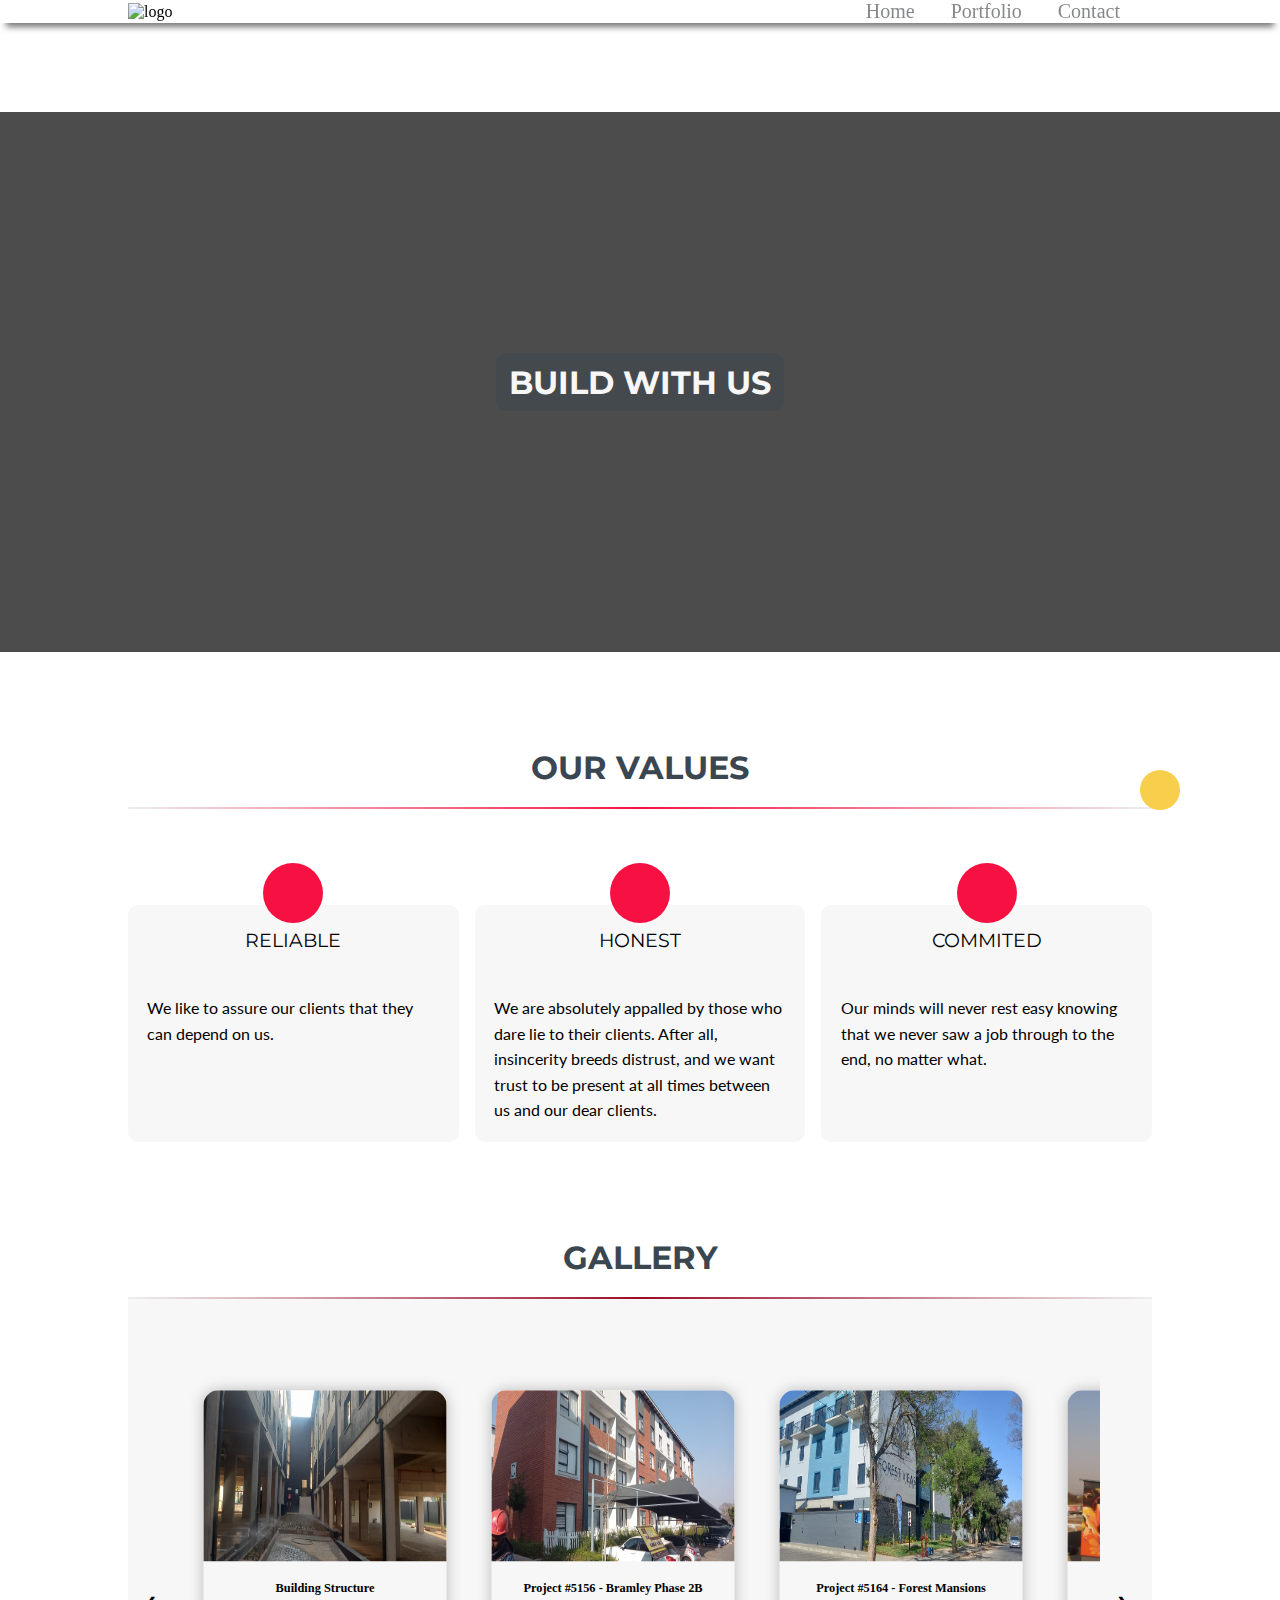
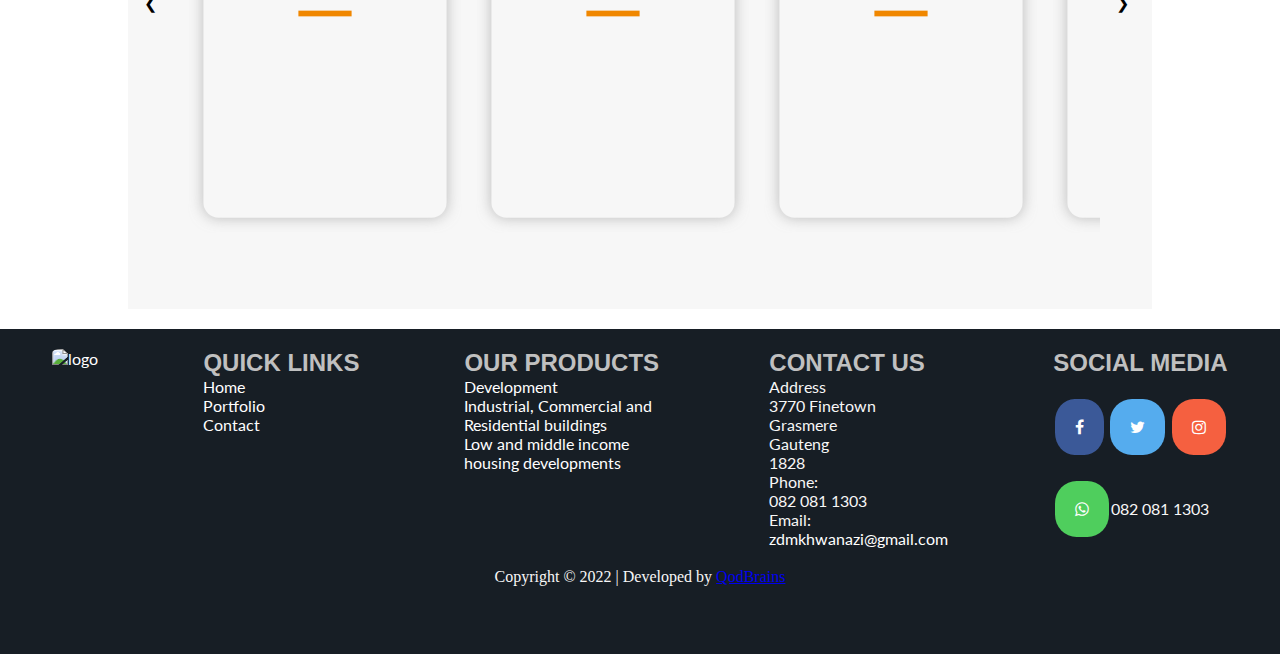
==== about.html @ d6a0c009 "Revert "changes made for logo width and height unit testing"" ====
<!DOCTYPE html>
<html lang="en">

<head>
    <meta charset="UTF-8">
    <meta http-equiv="X-UA-Compatible" content="IE=edge">
    <meta name="description" content="Here's some of our projects that we at New Look Construction have completed to our satisfied clients' exact preference">
    <meta name="keywords" content="newlookconstruction.co.za, www.newlookconstruction.co.za, www new look constructrion co za, 
    new look construction co za, newlookconstruction">
    <meta http-equiv="content-type" content="text/html; charset=UTF-8">
    <meta name="viewport" content="width=device-width, initial-scale=1.0">
    <link rel="stylesheet" href="https://cdnjs.cloudflare.com/ajax/libs/font-awesome/5.15.1/css/all.min.css" integrity="sha512-+4zCK9k+qNFUR5X+cKL9EIR+ZOhtIloNl9GIKS57V1MyNsYpYcUrUeQc9vNfzsWfV28IaLL3i96P9sdNyeRssA==" crossorigin="anonymous" />
    <link rel="stylesheet" href="https://fonts.googleapis.com/css2?family=Crimson+Pro">
    <link rel="preconnect" href="https://fonts.googleapis.com">
    <link rel="preconnect" href="https://fonts.gstatic.com" crossorigin>
    <link href="https://fonts.googleapis.com/css2?family=Lato&family=Montserrat&display=swap" rel="stylesheet">
    <link rel="stylesheet" href="portfolio.css">
    <link rel="stylesheet" href="contacts.css">
    <link rel="stylesheet" href="utility.css">
    <link rel="stylesheet" href="style.css">
    <script src="https://kit.fontawesome.com/d7eeb407a0.js" crossorigin="anonymous"></script>
    <link rel="stylesheet" href="https://cdnjs.cloudflare.com/ajax/libs/font-awesome/4.7.0/css/font-awesome.min.css">
    <title>Our Portfolio | New Look Construction</title>
</head>

<body>
    <div class="nav">
        <div class="nav-background">
            <div class="topnav center-content">
                <div class="logo">

                    <img src="construction-website/images/logo.png" alt="logo" width="100" height="100">

                </div>
                <button onclick="myFunction()" class="navbar-toggle">
                    <i class = "fas fa-bars"></i>
                  </button>
                <div class="anchor">
                    <a class="active" href="index.html">Home</a>
                    <a href="about.html">Portfolio</a>
                    <a href="contacts.html">Contact</a>
                </div>
            </div>
        </div>
    </div>

    <nav>
        <div class="mobile center-content" id="myDIV">
            <a class="active" href="index.html">Home</a>
            <a href="about.html">Portfolio</a>
            <a href="contacts.html">Contact</a>
        </div>
    </nav>

        <div class="about-hero__section">
            <div class="about-flex">
                <h1>BUILD WITH US</h1>
            </div>
        </div>
        <div class=" center-content">
            <div class="about-header">
                <h1>OUR VALUES</h1>
            </div>
            <div class="about-content">
                <div class="values">
                    <div class="values-content">
                        <i class="fas icons fa-building fa-2x"></i>
                        <h3>RELIABLE</h3>
                        <p> We like to assure our clients that they can depend on us.</p>
                    </div>
                    <div class="values-content">
                        <i class="fas icons fa-compass fa-2x"></i>
                        <h3>HONEST</h3>
                        <p> We are absolutely appalled by those who dare lie to their clients. After all, insincerity breeds distrust, and we want trust to be present at all times between us and our dear clients.
                        </p>
                    </div>
                    <div class="values-content">
                        <i class="fas icons fa-building fa-2x"></i>
                        <h3>COMMITED</h3>
                        <p> Our minds will never rest easy knowing that we never saw a job through to the end, no matter what.</p>
                    </div>
                </div>
            </div>
        </div>
        <div class="center-content">
            <div class="gallery">
                <h1>GALLERY</h1>
            </div>
        </div>
        <div class="wrapper center-content">

            <div class="wrapper">
                <!-- <div class = "build-cards"> -->

                <main class="carousel-main">
                    <div class="slide-container">
                        <a id="slide-left" class="prev arrow">&#10094;</a>
                        <section class="container" id="slider">
                            <!-- Card 1 -->
                            <div class="thumbnail">
                                <div class="card">
                                    <div class="slide-wrapper">
                                        <div class="card-show">
                                            <div class="card-img">
                                                <img src="construction-website/images/IMG-20220131-WA0007.jpg" alt="Building image">

                                            </div>


                                            <div class="card-title">
                                                <h2>Building Structure</h2>
                                                <button type="button" class="btn btn-right">
                                  <i class = "fas fa-long-arrow-alt-right"></i>
                                </button>
                                            </div>
                                        </div>

                                        <div class="card-slide">
                                            <h2>Certificate of Completion</h2>
                                            <p>Lorem ipsum dolor sit amet consectetur adipisicing elit. Distinctio dolor doloribus laboriosam quasi aspernatur itaque inventore quisquam sequi deleniti molestias nam, tempore dolore necessitatibus excepturi
                                                modi, vel ab cum perspiciatis repellendus, saepe laborum? Debitis minima magni aspernatur officiis sed magnam id veritatis, rem exercitationem animi temporibus excepturi atque molestias eum ab placeat ex
                                                aut dolorum asperiores nulla dignissimos. Nam, id!</p>
                                            <button type="button" class="btn btn-left">
                                <i class = "fas fa-long-arrow-alt-left"></i>
                              </button>
                                        </div>
                                    </div>
                                </div>
                            </div>

                            <!-- Card 2 Verified -->
                            <div class="thumbnail">
                                <div class="card">
                                    <div class="slide-wrapper">
                                        <div class="card-show">
                                            <div class="card-img">
                                                <img src="construction-website/images/IMG-20220131-WA0010.jpg" alt="New Look Construction project #5156: Bramley Phase 2B">
                                                <!-- qod-dante changed img src, it was : IMG-20220131-WA0008.jpg -->
                                            </div>


                                            <div class="card-title">
                                                <h2>Project #5156 - Bramley Phase 2B</h2>
                                                <button type="button" class="btn btn-right">
                                 <i class = "fas fa-long-arrow-alt-right"></i>
                               </button>
                                            </div>
                                        </div>

                                        <div class="card-slide">
                                            <h2>Certificate of Completion</h2>
                                            <p>
                                                New Look Construction has successfully completed brickwork to the value of R1&#160;470&#160;812.63 (Excl VAT) for Tyris Construction within time and within budget for Bramley Phase 2B (Project Value: R44&#160;833&#160;875.84 Ex VAT).<br>                                                New Look Construction has a high standard of workmanship and professionalism with regards to all the facets of their business.
                                                <a href="certificates/5156-New-Look-Construction-Letter-of-Completion.pdf" target="_blank" class="certificates" id="cert-bramley">Click to view full certificate
                                                </a>
                                            </p>
                                            <button type="button" class="btn btn-left">
                               <i class = "fas fa-long-arrow-alt-left"></i>
                             </button>
                                        </div>
                                    </div>
                                </div>
                            </div>
                            <!-- Card 3 Verified -->
                            <div class="thumbnail">
                                <div class="card">
                                    <div class="slide-wrapper">
                                        <div class="card-show">
                                            <div class="card-img">
                                                <img src="construction-website/images/IMG-20220131-WA0009.jpg" alt="New Look Construction project #5164: Forest Mansions">

                                            </div>


                                            <div class="card-title">
                                                <h2>Project #5164 - Forest Mansions</h2>
                                                <button type="button" class="btn btn-right">
                                 <i class = "fas fa-long-arrow-alt-right"></i>
                               </button>
                                            </div>
                                        </div>

                                        <div class="card-slide">
                                            <h2>Certificate of Completion</h2>
                                            <p>
                                                New Look Construction has successfully completed brickork to the value of R1&#160;490&#160;125.24 (Ex VAT) for Tyris Construction within time and within budget at Forest Mansions (Project Value: R51&#160;401&#160;768.75 Ex VAT)
                                                <a href="certificates/5164-New-Look-Construction-Letter-of-Completion.pdf" target="_blank" class="certificates" id="cert-forest">Click to view full certificate
                                                </a>
                                            </p>
                                            <button type="button" class="btn btn-left">
                               <i class = "fas fa-long-arrow-alt-left"></i>
                             </button>
                                        </div>
                                    </div>
                                </div>
                            </div>
                            <!-- Card 4 -->
                            <div class="thumbnail">
                                <div class="card">
                                    <div class="slide-wrapper">
                                        <div class="card-show">
                                            <div class="card-img">
                                                <img src="construction-website/images/IMG-20220131-WA0011.jpg" alt="Building image">

                                            </div>


                                            <div class="card-title">
                                                <h2>Building structure</h2>
                                                <button type="button" class="btn btn-right">
                                 <i class = "fas fa-long-arrow-alt-right"></i>
                               </button>
                                            </div>
                                        </div>

                                        <div class="card-slide">
                                            <h2>Building structure</h2>
                                            <p>Lorem ipsum dolor sit amet consectetur adipisicing elit. Maxime, tenetur ipsum! Suscipit voluptas est quidem reiciendis non dolore earum ratione quisquam ea itaque consequatur, recusandae eius iste, pariatur
                                                similique alias.</p>
                                            <button type="button" class="btn btn-left">
                               <i class = "fas fa-long-arrow-alt-left"></i>
                             </button>
                                        </div>
                                    </div>
                                </div>
                            </div>
                            <!-- Card 5 -->
                            <!-- <div class="thumbnail">
                                <div class="card">
                                    <div class="slide-wrapper">
                                        <div class="card-show">
                                            <div class="card-img">
                                                <img src="construction-website/images/IMG-20220131-WA0012.jpg" alt="building image">

                                            </div>


                                            <div class="card-title">
                                                <h2>Building structure</h2>
                                                <button type="button" class="btn btn-right">
                                 <i class = "fas fa-long-arrow-alt-right"></i>
                               </button>
                                            </div>
                                        </div>

                                        <div class="card-slide">
                                            <h2>Building structure</h2>
                                            <p>Lorem ipsum dolor sit amet consectetur adipisicing elit. Maxime, tenetur ipsum! Suscipit voluptas est quidem reiciendis non dolore earum ratione quisquam ea itaque consequatur, recusandae eius iste, pariatur
                                                similique alias.</p>
                                            <button type="button" class="btn btn-left">
                               <i class = "fas fa-long-arrow-alt-left"></i>
                             </button>
                                        </div>
                                    </div>
                                </div>
                            </div> -->
                            <!-- Card 6 -->
                            <!-- <div class="thumbnail">
                                <div class="card">
                                    <div class="slide-wrapper">
                                        <div class="card-show">
                                            <div class="card-img">
                                                <img src="construction-website/images/IMG-20220131-WA0014.jpg" alt="building image">

                                            </div>


                                            <div class="card-title">
                                                <h2>Building structure</h2>
                                                <button type="button" class="btn btn-right">
                                 <i class = "fas fa-long-arrow-alt-right"></i>
                               </button>
                                            </div>
                                        </div>

                                        <div class="card-slide">
                                            <h2>Building structure</h2>
                                            <p>Lorem ipsum dolor sit amet consectetur adipisicing elit. Maxime, tenetur ipsum! Suscipit voluptas est quidem reiciendis non dolore earum ratione quisquam ea itaque consequatur, recusandae eius iste, pariatur
                                                similique alias.</p>
                                            <button type="button" class="btn btn-left">
                               <i class = "fas fa-long-arrow-alt-left"></i>
                             </button>
                                        </div>
                                    </div>
                                </div>
                            </div> -->

                            <!-- Card 7 -->
                            <!-- <div class="thumbnail">
                                <div class="card">
                                    <div class="slide-wrapper">
                                        <div class="card-show">
                                            <div class="card-img">
                                                <img src="construction-website/images/IMG-20220131-WA0015.jpg" alt="building image">

                                            </div>


                                            <div class="card-title">
                                                <h2>Building structure</h2>
                                                <button type="button" class="btn btn-right">
                                 <i class = "fas fa-long-arrow-alt-right"></i>
                               </button>
                                            </div>
                                        </div>

                                        <div class="card-slide">
                                            <h2>Building structure</h2>
                                            <p>Lorem ipsum dolor sit amet consectetur adipisicing elit. Maxime, tenetur ipsum! Suscipit voluptas est quidem reiciendis non dolore earum ratione quisquam ea itaque consequatur, recusandae eius iste, pariatur
                                                similique alias.</p>
                                            <button type="button" class="btn btn-left">
                               <i class = "fas fa-long-arrow-alt-left"></i>
                             </button>
                                        </div>
                                    </div>
                                </div>
                            </div> -->
                            <!-- Card 8 -->
                            <!-- <div class="thumbnail">
                                <div class="card">
                                    <div class="slide-wrapper">
                                        <div class="card-show">
                                            <div class="card-img">
                                                <img src="construction-website/images/IMG-20220131-WA0016.jpg" alt="building image">

                                            </div>


                                            <div class="card-title">
                                                <h2>Building structure</h2>
                                                <button type="button" class="btn btn-right">
                                 <i class = "fas fa-long-arrow-alt-right"></i>
                               </button>
                                            </div>
                                        </div>

                                        <div class="card-slide">
                                            <h2>Building structure</h2>
                                            <p>Lorem ipsum dolor sit amet consectetur adipisicing elit. Maxime, tenetur ipsum! Suscipit voluptas est quidem reiciendis non dolore earum ratione quisquam ea itaque consequatur, recusandae eius iste, pariatur
                                                similique alias.</p>
                                            <button type="button" class="btn btn-left">
                               <i class = "fas fa-long-arrow-alt-left"></i>
                             </button>
                                        </div>
                                    </div>
                                </div>
                            </div> -->
                            <!-- Card 9 -->
                            <!-- <div class="thumbnail">
                                <div class="card">
                                    <div class="slide-wrapper">
                                        <div class="card-show">
                                            <div class="card-img">
                                                <img src="construction-website/images/IMG-20220131-WA0017.jpg" alt="building image">

                                            </div>


                                            <div class="card-title">
                                                <h2>Building structure</h2>
                                                <button type="button" class="btn btn-right">
                                 <i class = "fas fa-long-arrow-alt-right"></i>
                               </button>
                                            </div>
                                        </div>

                                        <div class="card-slide">
                                            <h2>Building structure</h2>
                                            <p>Lorem ipsum dolor sit amet consectetur adipisicing elit. Maxime, tenetur ipsum! Suscipit voluptas est quidem reiciendis non dolore earum ratione quisquam ea itaque consequatur, recusandae eius iste, pariatur
                                                similique alias.</p>
                                            <button type="button" class="btn btn-left">
                               <i class = "fas fa-long-arrow-alt-left"></i>
                             </button>
                                        </div>
                                    </div>
                                </div>
                            </div> -->
                            <!-- Card 10 -->
                            <!-- <div class="thumbnail">
                                <div class="card">
                                    <div class="slide-wrapper">
                                        <div class="card-show">
                                            <div class="card-img">
                                                <img src="construction-website/images/IMG-20220131-WA0018.jpg" alt="building image">

                                            </div>


                                            <div class="card-title">
                                                <h2>Building structure</h2>
                                                <button type="button" class="btn btn-right">
                                 <i class = "fas fa-long-arrow-alt-right"></i>
                               </button>
                                            </div>
                                        </div>

                                        <div class="card-slide">
                                            <h2>Building structure</h2>
                                            <p>Lorem ipsum dolor sit amet consectetur adipisicing elit. Maxime, tenetur ipsum! Suscipit voluptas est quidem reiciendis non dolore earum ratione quisquam ea itaque consequatur, recusandae eius iste, pariatur
                                                similique alias.</p>
                                            <button type="button" class="btn btn-left">
                               <i class = "fas fa-long-arrow-alt-left"></i>
                             </button>
                                        </div>
                                    </div>
                                </div>
                            </div> -->
                            <!-- Card 11 -->
                            <!-- <div class="thumbnail">
                                <div class="card">
                                    <div class="slide-wrapper">
                                        <div class="card-show">
                                            <div class="card-img">
                                                <img src="construction-website/images/IMG-20220131-WA0019.jpg" alt="building image">

                                            </div>


                                            <div class="card-title">
                                                <h2>Building structure</h2>
                                                <button type="button" class="btn btn-right">
                                 <i class = "fas fa-long-arrow-alt-right"></i>
                               </button>
                                            </div>
                                        </div>

                                        <div class="card-slide">
                                            <h2>Building structure</h2>
                                            <p>Lorem ipsum dolor sit amet consectetur adipisicing elit. Maxime, tenetur ipsum! Suscipit voluptas est quidem reiciendis non dolore earum ratione quisquam ea itaque consequatur, recusandae eius iste, pariatur
                                                similique alias.</p>
                                            <button type="button" class="btn btn-left">
                               <i class = "fas fa-long-arrow-alt-left"></i>
                             </button>
                                        </div>
                                    </div>
                                </div>
                            </div> -->
                            <!-- Card 12 Verified -->
                            <div class="thumbnail">
                                <div class="card">
                                    <div class="slide-wrapper">
                                        <div class="card-show">
                                            <div class="card-img">
                                                <img src="construction-website/images/IMG-20220131-WA0020.jpg" alt="New Look Construction project #5167: The Ox">

                                            </div>


                                            <div class="card-title">
                                                <h2>Project #5167 - The Ox</h2>
                                                <button type="button" class="btn btn-right">
                                 <i class = "fas fa-long-arrow-alt-right"></i>
                               </button>
                                            </div>
                                        </div>

                                        <div class="card-slide">
                                            <h2>Certificate of Completion</h2>
                                            <p>
                                                New Look Construction has successfully completed brickwork to the value of R1&#160;277&#160;462.32 (Ex VAT) for Tyris Construction within time and within budget at The Ox (Project Value: R47&#160;926&#160;562.17 Ex VAT)
                                                <a href="certificates/5167-New-Look-Construction-Letter-of-Completion.pdf" target="_blank" class="certificates" id="cert-ox">Click to view full certificate
                                                </a>
                                            </p>
                                            <button type="button" class="btn btn-left">
                               <i class = "fas fa-long-arrow-alt-left"></i>
                             </button>
                                        </div>
                                    </div>
                                </div>
                            </div>

                        </section>
                        <a id="slide-right" class="next arrow">&#10095;</a>
                    </div>

                </main>


            </div>
        </div>
        <!-- footer -->
        <footer>

            <div class="footer-container">
                <div class="image list">
                    <a href="index.html"><img src="construction-website/images/logo.png" alt="logo"></a>
                </div>
                <div class="quick-links list">
                    <h2>QUICK LINKS</h2>
                    <ul>
                        <li><a href="index.html">Home</a></li>
                        <li><a href="about.html">Portfolio</a></li>
                        <li><a href="contacts.html">Contact</a></li>
                    </ul>
                </div>
                <div class="our-products list">
                    <h2>OUR PRODUCTS</h2>
                    <ul>
                        <li><a href="#"> Development</a></li>
                        <li><a href="#"> Industrial, Commercial and Residential buildings</a></li>
                        <li><a href="#"> Low and middle income housing developments</a></li>
                    </ul>
                </div>
                <div class="contact list">
                    <h2>CONTACT US</h2>


                    <ul>
                        <li>Address</li>
                        <li><p>3770 Finetown <br> Grasmere <br> Gauteng <br> 1828</p></li>
                        <li>Phone:</li><span>082 081 1303</span>
                        <li>Email:</li><span><a id="email" href="mailto:zdmkhwanazi@gmail.com"> zdmkhwanazi@gmail.com</a></span>
                    </ul>
                </div>

                <div class="social list">
                    <div class="media-text">
                        <h2>SOCIAL MEDIA</h2>
                    </div>
                    <div class="media">
                        <p class="face">
                            <a href="#" class="fa fa-facebook"></a>
                        </h4>
                        <h4>
                            <a href="#" class="fa fa-twitter"></a>
                        </h4>
                        <h4>
                            <a href="#" class="fa fa-instagram"></a>
                        </h4>
                    </div>
                    <i class="fa fa-whatsapp"></i><span>082 081 1303</span>
                </div>
            </div>
            <div class="copy">
                <span>Copyright &#169; 2022 | Developed by <a href="https://qodbrains.com/" target="_blank">QodBrains</a></span>
            </div>

        </footer>
        <div class="main">
            <div class="message-box" id="box">
                <div class="newlook">
                    <p>New Look Construction</p>
                </div>
                <div class="greeting">
                    <p>Hi! Let us know how we can help and we'll respond shortly.</p>
                </div>
                <div class="form">
                    <input type="text" class="text" placeholder="Name*" required><br>
                    <input type="text" class="text" placeholder="Email*" inputmode="email" required><br>
                    <textarea name="" id="textarea" placeholder="How can we help?*" cols="20" rows="5" required></textarea>
                </div>
                <div class="btnContainer">
                    <button type="button" class="btn">SEND</button>
                </div>
                <span>This site is protected by reCAPTCHA and the 
                    Google <a href="">Privacy Policy</a> and <a href="">Terms of Service</a> apply.</span>
            </div>
            <div class="check-box" onclick="Action()">
                <i class="fa-solid fa-message"></i>
            </div>

        </div>
        <script src="script.js"></script>
        <noscript>Sorry! But unfortunately your browser either does not support, or has disabled JavaScript functions!</noscript>
</body>

</html>
---- portfolio.css ----
* {
    margin: 0;
    padding: 0;
    box-sizing: border-box;
}


/* mobile view */

.about-hero__section {
    position: relative;
    margin-top: 7rem;
    background-color: rgba(0, 0, 0, 0.7);
    height: 60vh;
}

.about-hero__section::before {
    position: absolute;
    content: '';
    background: no-repeat 50% center / cover url(construction-website/images/pic3.jpg);
    width: 100%;
    height: 60vh;
    z-index: -1;
}

.about-hero__section .about-flex {
    display: flex;
    flex-direction: column;
    justify-content: center;
    align-items: center;
    height: 60vh;
}

.about-hero__section h1 {
    color: #F7F7F7;
    text-align: center;
    font-family: 'Montserrat', sans-serif;
    background-color: rgba(58, 71, 80, 0.4);
    padding: .6rem .8rem;
    border-radius: 10px;
}

.about-header {
    margin-top: 6rem;
    color: #3A4750;
    text-align: center;
    font-family: 'Montserrat', sans-serif;
}

.about-header::after {
    content: '';
    display: block;
    background-image: linear-gradient(to right, #EEEEEE, #f71143, #EEEEEE);
    width: 100%;
    height: .2vh;
    margin-top: 20px;
}

.about-content {
    margin-top: 6rem;
}

.values {
    display: grid;
    grid-template-columns: 1fr;
    gap: 3rem;
}

.values .values-content {
    position: relative;
    background-color: #F7F7F7F7;
    border-radius: 10px;
    display: flex;
    align-items: center;
    flex-direction: column;
}

.icons {
    border: 1px solid transparent;
    position: absolute;
    width: 60px;
    height: 60px;
    top: -42px;
    z-index: 500;
    background-color: #f71143;
    padding: .8rem .6rem;
    border-radius: 50%;
    color: #ffebeb;
    text-align: center;
}

.about-content h3 {
    font-family: 'Montserrat', sans-serif;
    font-weight: 400;
    text-align: center;
    padding: 1.5rem 0;
}

.about-content p {
    font-family: 'Lato', sans-serif;
    line-height: 1.6;
    padding: 1.2rem;
}

.gallery {
    margin-top: 6rem;
    color: #3A4750;
    text-align: center;
    font-family: 'Montserrat', sans-serif;
}

.gallery::after {
    content: '';
    display: block;
    background-image: linear-gradient(to right, #EEEEEE, #9D0B28, #EEEEEE);
    width: 100%;
    height: .2vh;
    margin-top: 20px;
}

.nav-background {
    box-shadow: 0 10px 6px -6px #777;
    width: 100%;
    position: fixed;
    z-index: 1000;
}

.topnav {
    overflow: hidden;
    display: flex;
    text-align: center;
    justify-content: space-between;
    align-items: center;
    padding-right: 1rem;
}


/* wrapper container for carousel */

.container {
    margin: 0 auto;
    padding: 0 1rem;
}

.carousel-main {
    background-color: #F7F7F7F7;
    padding: 4rem 0;
}

.slide-container {
    max-width: 1230px;
    display: flex;
    justify-content: center;
    align-items: center;
    margin: 0 auto;
}

.arrow {
    width: 2rem;
    margin: 0 1rem;
}

section {
    margin: 0 auto;
    display: flex;
    justify-content: flex-start;
    align-items: center;
    flex-wrap: nowrap;
    overflow-x: auto;
    -webkit-overflow-scrolling: touch;
}

section .thumbnail {
    flex: 0 0 auto;
    object-fit: cover;
    cursor: pointer;
    overflow: hidden;
    transform: scale(.95);
    transition: all 400ms;
}

.carousel-main img {
    width: 100%;
    height: 20vh;
}

.card {
    border-radius: 1rem;
    -webkit-border-radius: 1rem;
    -moz-border-radius: 1rem;
    -ms-border-radius: 1rem;
    -o-border-radius: 1rem;
    overflow: hidden;
    box-shadow: 0 0 15px 0 rgba(150, 150, 150, 0.61);
    width: 55vw;
    height: 40vh;
    margin: 1rem;
}

.card-show {
    position: relative;
    min-width: 100%;
}

.card-img {
    position: relative;
}

.card-img::after {
    position: absolute;
    content: "";
    top: 0;
    left: 0;
    background: rgba(0, 0, 0, 0.8);
    width: 100%;
    height: 100%;
    opacity: 0;
    transition: all 0.4s linear;
    -webkit-transition: all 0.4s linear;
    -moz-transition: all 0.4s linear;
    -ms-transition: all 0.4s linear;
    -o-transition: all 0.4s linear;
}

.card-img:hover::after {
    opacity: 1;
}

.card-title {
    padding: 1rem;
    text-align: center;
}

.card-title h2 {
    font-size: small;
}

.btn {
    background: none;
    color: #fff;
    font-size: 1.8rem;
    padding: 0.2rem 0;
    margin-top: 1rem;
    border: none;
    background: #f08700;
    width: 25%;
    transition: all 0.4s linear;
    height: 5%;
    cursor: pointer;
    outline: 0;
    -webkit-transition: all 0.4s lienar;
    -moz-transition: all 0.4s lienar;
    -ms-transition: all 0.4s lienar;
    -o-transition: all 0.4s lienar;
}

.btn:hover {
    opacity: 0.8;
}

.slide-wrapper {
    display: flex;
}

.card-slide {
    min-width: 100%;
    padding: 1rem;
    text-align: center;
}

.card-slide h2 {
    font-size: smaller;
}

.card-slide p {
    font-size: x-small;
    padding: 0.6rem 0;
}

.card-slide .btn {
    margin-top: 0rem;
    height: 15%;
    color: #fff;
    font-size: 1.8rem;
    padding: 0.1rem;
}


/* js related */

.slideRight {
    transform: translateX(-100%);
    -webkit-transform: translateX(-100%);
    -moz-transform: translateX(-100%);
    -ms-transform: translateX(-100%);
    -o-transform: translateX(-100%);
    transition: all 0.2s linear;
    -webkit-transition: all 0.2s linear;
    -moz-transition: all 0.2s linear;
    -ms-transition: all 0.2s linear;
    -o-transition: all 0.2s linear;
}

.slideLeft {
    transform: translateX(0);
    -webkit-transform: translateX(0);
    -moz-transform: translateX(0);
    -ms-transform: translateX(0);
    -o-transform: translateX(0);
    transition: all 0.2s linear;
    -webkit-transition: all 0.2s linear;
    -moz-transition: all 0.2s linear;
    -ms-transition: all 0.2s linear;
    -o-transition: all 0.2s linear;
}

section::-webkit-scrollbar {
    height: 5px;
    width: 2px;
    border: 1px solid #d5d5d5;
    background: #d5d5d5;
}

section::-webkit-scrollbar-track {
    --webkit-box-shadow: inset 0 0 6px rgba(0, 0, 0, 0.3);
}

section::-webkit-scrollbar-thumb {
    background-color: #9d0191;
    outline: 1px solid #eee;
    /* border-radius: 100px; */
}

section .thumbnail:hover {
    transform: scale(1);
}


/* carousel end */


/* Media Queries */


/* Desktop view */

@media (min-width: 992px) {
    .values {
        display: grid;
        grid-template-columns: repeat(3, 1fr);
        gap: 1rem;
        justify-content: center;
    }
}

@media (min-width: 992px) {
    section {
        margin: 0 auto;
        display: flex;
        justify-content: flex-start;
        align-items: center;
        flex-wrap: nowrap;
        overflow-x: auto;
        padding: 1rem;
        /* -webkit-overflow-scrolling: touch; */
    }
    .carousel-main img {
        width: 100%;
        height: 20vh;
    }
    .card {
        border-radius: 1rem;
        -webkit-border-radius: 1rem;
        -moz-border-radius: 1rem;
        -ms-border-radius: 1rem;
        -o-border-radius: 1rem;
        overflow: hidden;
        box-shadow: 0 0 15px 0 rgba(150, 150, 150, 0.61);
        width: 20vw;
        height: 50vh;
        margin: 1rem;
    }
    section .thumbnail {
        flex: 0 0 auto;
        object-fit: cover;
        cursor: pointer;
        overflow: hidden;
        transform: scale(.95);
        transition: all .3s;
    }
    .slide-wrapper {
        display: flex;
    }
    .card-slide {
        min-width: 100%;
        padding: 2rem;
        text-align: center;
    }
    .card-slide h2 {
        margin: 0;
        font-size: small;
    }
    .card-slide p {
        font-size: smaller;
        padding: 0.6rem 0;
    }
    .card-slide .btn {
        margin-top: 0rem;
        height: 15%;
        color: #fff;
        font-size: 1.8rem;
        padding: 0.1rem;
    }
}


/* end @media for Desktop */


/* footer section */

.image img {
    width: 300px;
    height: 200px;
    border-radius: 20% 20% 20% 20%;
}

footer {
    margin-top: 20px;
    background-color: #171e25;
    padding-bottom: 3rem;
}

.footer-container {
    display: flex;
    justify-content: space-around;
    flex-wrap: wrap;
}

.footer-container .list {
    margin: 20px;
    color: #F7F7F7;
    font-family: 'Lato', sans-serif;
}

footer .copy {
    text-align: center;
    margin-bottom: 20px;
    color: #F7F7F7;
}

footer h2 {
    color: rgb(192, 192, 192);
    font-family: 'Poppins', sans-serif;
}

.list a {
    text-decoration: none;
    color: white;
    font-size: 1em;
}

.media a {
    color: white;
}

.list li {
    list-style: none;
}

.media {
    display: flex;
    align-items: center;
    justify-content: space-between;
    height: 50%;
}

.our-products {
    width: 200px;
}


/* footer social */

.fa-facebook {
    background: #3B5998;
    color: white;
    border-radius: 40%;
}

.fa-twitter {
    background: #55ACEE;
    color: white;
    border-radius: 40%;
}

.fa-instagram {
    background: #f56040;
    color: white;
    border-radius: 40%;
}

.fa {
    padding: 20px;
    font-size: 30px;
    text-decoration: none;
    margin: 5px 2px;
}

.fa-whatsapp {
    background: #4fce5d;
    color: white;
    border-radius: 40%;
}

@media (max-width: 992px) {
    .footer-container {
        justify-content: start;
    }
    .image img {
        width: 250px;
        /* border: double black; */
    }
}
---- contacts.css ----
.margi {
    margin-top: 14rem;

}

.margi h1 {
    font-family: 'Montserrat', sans-serif;
    color: #f71143;
    text-align: center;
    font-weight: 800;

}



.contact-us__content {
    margin-top: 6rem;
    display: flex;
    align-items: center;
    justify-content: center;
    flex-direction: column;
    text-align: center;
    height: 50vh;

}


.contact-us__content h2 {
    padding-bottom: 2rem;
    font-family: 'Montserrat', sans-serif;
}

.contact-us__content p {
    padding-bottom: 3rem;
    font-family: 'Lato', sans-serif;
}

.container-bg {
    background-color: #171e25;
}

.grid-container {
    display: grid;
    grid-template-columns: 1fr;
    justify-items: center;
    gap: 2rem;
    color: #F7F7F7;
}

.grid-container h3 {
    font-family: 'Montserrat', sans-serif;
    padding-bottom: .5rem;
    
}

.grid-container p {
    font-family: 'Lato', sans-serif;
}

.lets {
    font-size: 1.5rem;
    font-family: 'Montserrat', sans-serif;
    width: 100%;
    background-color: rgba(247, 17, 67, 0.5);
    text-align: center;
}


.grid-container i {
    text-align: center;
    padding: .8rem 0;
}



.grid-container :nth-child(1),
.grid-container :nth-child(2),
.grid-container :nth-child(3)
{
    align-self: center;
    width: 100%;
    text-align: center;

}

/* DESKTOP VIEW */
@media(min-width: 40rem) {
    
.grid-container {
    display: grid;
    grid-template-columns: repeat(3, 1fr);
    justify-items: center;
    grid-template-rows: repeat(3, 1fr);
    gap: 2rem;
    color: #F7F7F7;
}

.copy {
    grid-column: span 3;
    align-self: flex-end;
}

.lets {
    grid-column: span 3;
    font-size: 3rem;
    font-family: 'Montserrat', sans-serif;
    width: 100%;
    background-color: rgba(247, 17, 67, 0.5);
    text-align: center;
    align-self: center;
}
}
---- utility.css ----
.center-content {
    margin: auto;
    width: 80%;
}


/* message box */

.message-box {
    width: 350px;
    display: flex;
    flex-direction: column;
    background-color: rgba(250, 250, 250, 0.5);
    display: none;
}

.newlook {
    background-color: rgb(248, 207, 76);
    height: 60px;
    text-align: center;
    font-size: 25px;
    padding: 10px 20px;
    font-family: Arial, Helvetica, sans-serif;
}

.greeting {
    position: relative;
    top: -20px;
    width: 250px;
    margin: auto;
    background-color: rgb(182, 161, 92);
    padding: 20px;
    border-radius: 5px 5px 0 0;
}

.checked {
    display: flex;
    width: 350px;
    display: flex;
    flex-direction: column;
    background-color: rgba(250, 250, 250, 0.5);
    display: flex;
}

.check-box {
    display: flex;
    justify-content: flex-end;
    cursor: pointer;
    border-radius: 50%;
}

.fa-message {
    position: relative;
    padding: 20px;
    background-color: rgb(248, 207, 76);
    color: black;
    border-radius: 50%;
    font-size: 2em;
}

.checked i {
    transform: rotate(360deg);
    transition: 1.5s;
}

#textarea {
    margin-bottom: 10px;
}

.main {
    position: fixed;
    bottom: 10%;
    right: 100px;
    display: flex;
    flex-direction: column;
    z-index: 999;
}

.main .btn {
    font-size: 15px;
    width: 100px;
    margin: auto;
    background-color: rgb(248, 207, 76);
    border: none;
    color: black;
    padding: 10px;
    font-weight: 800;
}

.btnContainer {
    display: flex;
    margin-bottom: 20px;
}

.form {
    display: flex;
    flex-direction: column;
    align-items: center;
}

.text,
textarea {
    border-top: none;
    border-left: none;
    border-right: none;
    padding: 20px;
    width: 250px;
    display: flex;
}

.newlook .cross {
    transform: rotate(45deg);
    position: relative;
    left: 280px;
    bottom: 20px;
    color: gray;
    font-size: 30px;
    cursor: pointer;
    width: 50px;
    border-radius: 50%;
}

.cross:hover {
    color: red;
}

.message-box a {
    color: rgb(172, 148, 72);
    text-decoration: none;
    font-family: sans-serif;
}

.message-box span {
    text-align: center;
    margin-bottom: 10px;
}

@media (max-width: 458px) {
    .main {
        right: 1px;
    }
    .message-box {
        background-color: rgba(255, 255, 255, 0.9);
    }
    .image {
        display: none;
    }
}

@media (max-width: 375px) {
    .main {
        bottom: 2px;
    }
}

@media (max-height: 790px) {
    .main {
        bottom: 1px;
    }
    .text,
    textarea {
        padding: 12px;
    }
}

@media (max-height: 610px) {
    .message-box {
        position: relative;
        bottom: -60px;
        right: 80px;
    }
    .main {
        right: 10px;
    }
}
---- style.css ----
* {
    margin: 0;
    padding: 0;
    box-sizing: border-box;
}

.mobile,
.nav {
    display: flex;
    justify-content: center;
}

.nav-background {
    background-color: white;
    box-shadow: 0 10px 6px -6px #777;
    width: 100%;
    position: fixed;
    z-index: 1000;
}

.topnav,
.mobile {
    overflow: hidden;
    display: flex;
    text-align: center;
    justify-content: space-between;
    align-items: center;
    padding-right: 1rem;
}

.topnav a:hover {
    background-color: #ddd;
    color: black;
}

.mobile a {
    color: #e99c2f;
    text-decoration: none;
    font-size: 1.25rem;
    padding: 0.9rem 1rem;
    display: block;
}

.topnav a {
    color: #3b3e419f;
    text-decoration: none;
    font-size: 1.25rem;
    padding: 0.9rem 1rem;
    display: none;
}

.navbar-toggle {
    border: none;
    color: #fff;
    background: #e99c2f;
    width: 35px;
    height: 30px;
    font-size: 1.5rem;
    cursor: pointer;
    position: fixed;
    right: 6%;
}


/* adding style for mobile nav to use on js */

.mystyle {
    margin: 0.7rem 0;
    letter-spacing: 2px;
    color: #e99c2f;
    text-decoration: none;
    display: block;
    position: fixed;
    width: 100%;
    top: 13%;
    z-index: 600;
    background-color: rgba(247, 247, 247, 0.9);
}

.mobile {
    position: fixed;
}

.hero-section {
    margin-top: 2rem;
    color: #1e1f209f;
}

.landing-content {
    /* align-self: center; */
    height: 100%;
    font-family: Arial, Helvetica, sans-serif;
    display: flex;
    flex-direction: column;
    justify-content: center;
}

.landing-content p {
    font-family: 'Lato', sans-serif;
    line-height: 1.6;
    font-size: 1rem;
    font-weight: bolder;
}

.landing-content h1 {
    color: black;
    font-family: 'Poppins', sans-serif;
    font-size: 2rem;
    margin-top: 8rem;
}

.image-div {
    text-align: center;
    justify-self: flex-end;
}

.image-div img {
    width: 50%;
}

.second-layer {
    display: grid;
    grid-template-columns: repeat(1, 1fr);
    gap: 1rem;
    /* height: 50vh; */
    color: #1e1f209f;
}

.txt-rotate {
    color: #f71143;
    font-weight: bolder;
}

.first-btn {
    text-decoration: none;
    color: white;
    background-color: #f71143;
    padding: 1rem;
    border: none;
    font-size: 15px;
    border-radius: 15px;
    cursor: pointer;
    /* letter-spacing: 2px; */
}

.first-btn:hover,
.first-btn:active {
    background-color: #ca0f37;
    color: white;
    padding: 1rem;
    border: none;
    cursor: pointer;
}

.first-btn a {
    text-decoration: none;
    color: white;
}

.bt {
    margin-top: 2rem;
}

img {
    width: 100%;
}

.animation {
    left: 0;
    position: relative;
    animation: vusi;
    animation-duration: 5s;
    animation-fill-mode: forwards;
    transition-property: all;
    z-index: -1;
}

@keyframes vusi {
    0% {
        left: -200%;
    }
    100% {
        left: 0%;
    }
}

@media(min-width: 40rem) {
    .hero-section {
        margin-top: 4rem;
        color: #1e1f209f;
    }
}

@media(min-width: 40rem) {
    .second-layer {
        display: grid;
        grid-template-columns: repeat(2, 1fr);
        gap: 1rem;
        color: #1e1f209f;
    }
    .landing-content {
        align-self: center;
        font-family: Arial, Helvetica, sans-serif;
    }
    .landing-content h1 {
        color: black;
        font-family: 'Poppins', sans-serif;
        font-size: 3rem;
    }

    .image-div {
        text-align: center;
        align-self: end;
    }
    
    .image-div img {
        width: 50%;
    }



    @keyframes vusi {
        0% {
            opacity: 0;
            left: -200%;
        }
        100% {
            left: 18%;
        }
    }
}


/* desktop view */

@media (min-width: 40rem) {
    .topnav a {
        color: #3b3e419f;
        text-decoration: none;
        font-size: 1.25rem;
        padding: 0.9rem 1rem;
        display: inline;
    }
    .navbar-toggle {
        display: none;
    }
    .mobile {
        display: none;
    }
}
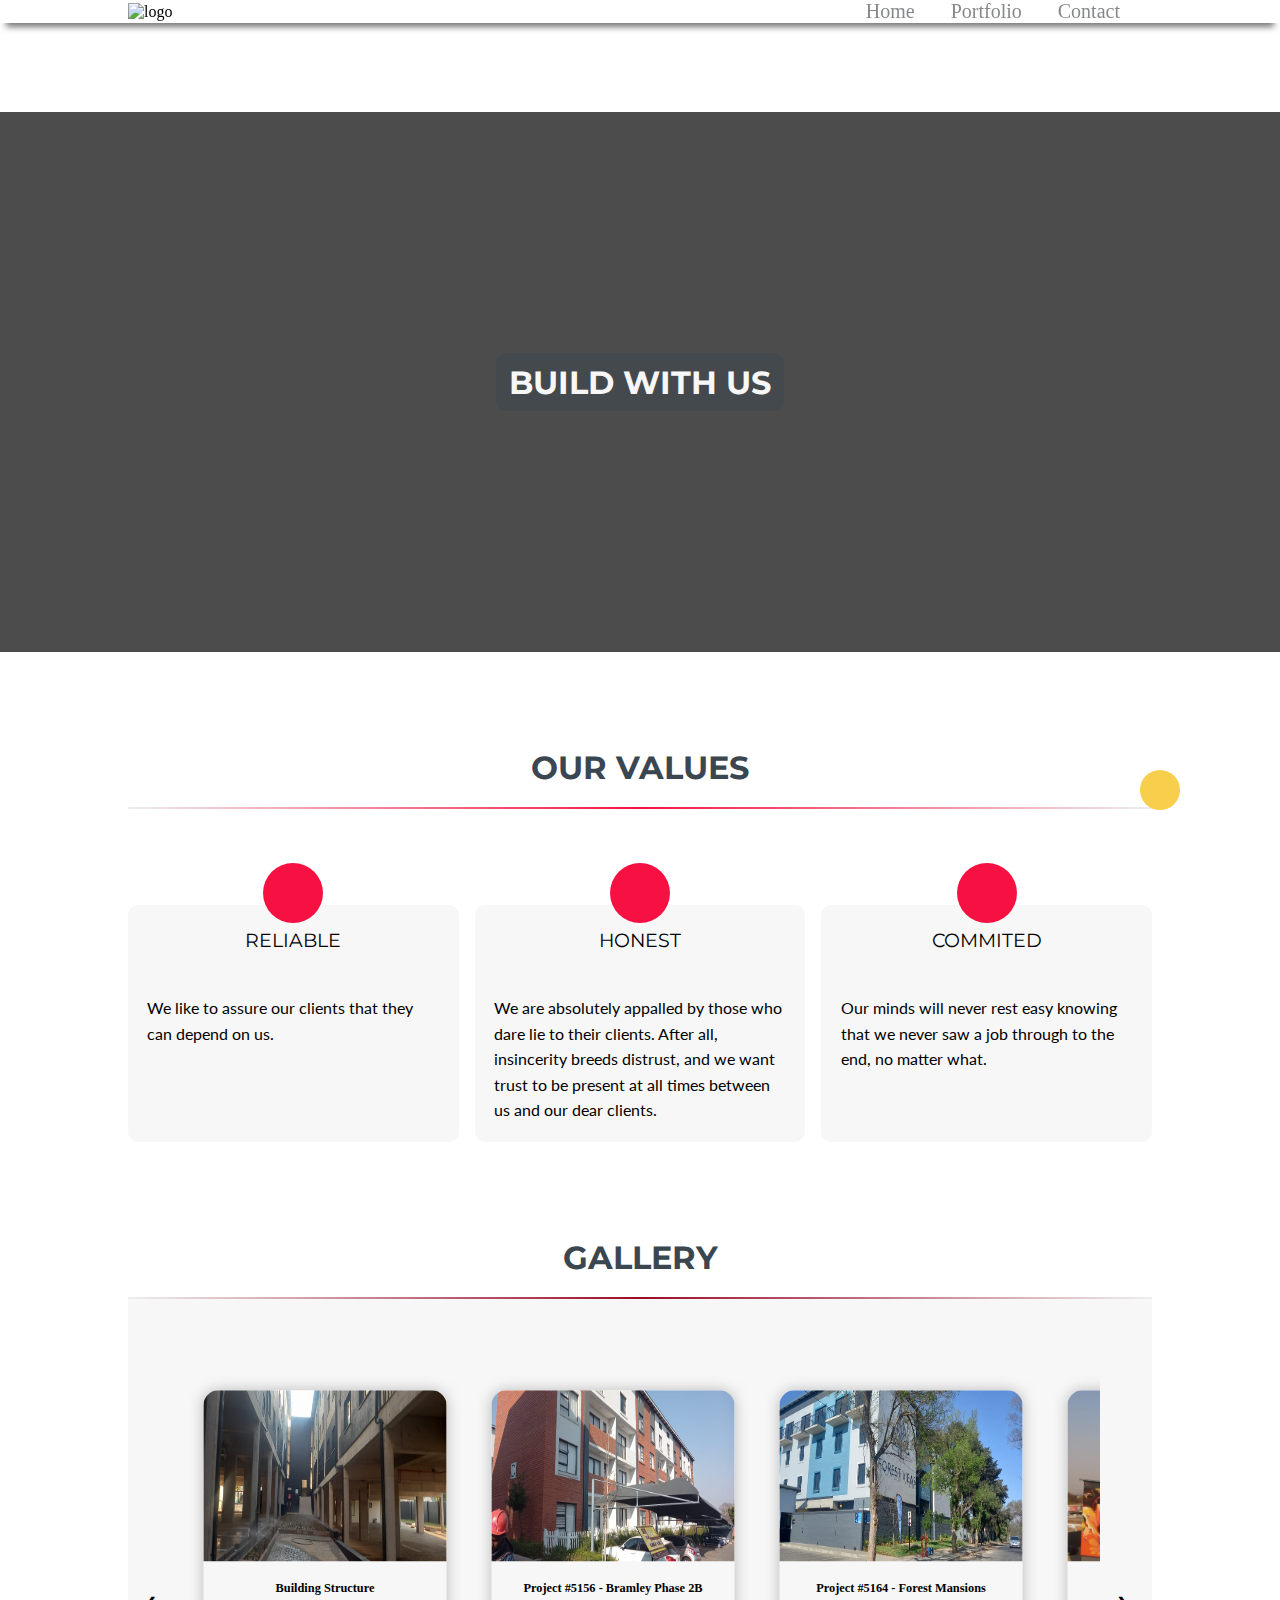
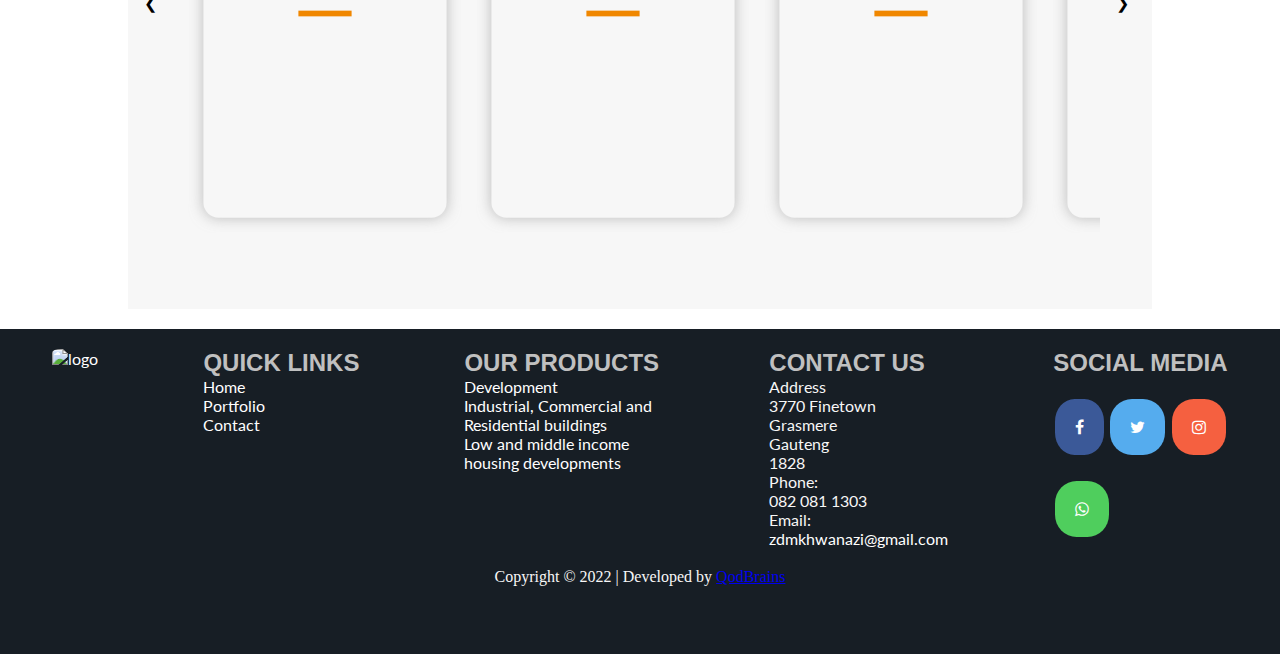
==== commit c538bc73: "updating whatsapp" ====
--- a/about.html
+++ b/about.html
@@ -45,187 +45,187 @@
     </div>
 
     <nav>
-        <div class="mobile center-content" id="myDIV">
+        <div class="mobile" id="myDIV">
             <a class="active" href="index.html">Home</a>
             <a href="about.html">Portfolio</a>
             <a href="contacts.html">Contact</a>
         </div>
     </nav>
 
-        <div class="about-hero__section">
-            <div class="about-flex">
-                <h1>BUILD WITH US</h1>
-            </div>
-        </div>
-        <div class=" center-content">
-            <div class="about-header">
-                <h1>OUR VALUES</h1>
-            </div>
-            <div class="about-content">
-                <div class="values">
-                    <div class="values-content">
-                        <i class="fas icons fa-building fa-2x"></i>
-                        <h3>RELIABLE</h3>
-                        <p> We like to assure our clients that they can depend on us.</p>
-                    </div>
-                    <div class="values-content">
-                        <i class="fas icons fa-compass fa-2x"></i>
-                        <h3>HONEST</h3>
-                        <p> We are absolutely appalled by those who dare lie to their clients. After all, insincerity breeds distrust, and we want trust to be present at all times between us and our dear clients.
-                        </p>
-                    </div>
-                    <div class="values-content">
-                        <i class="fas icons fa-building fa-2x"></i>
-                        <h3>COMMITED</h3>
-                        <p> Our minds will never rest easy knowing that we never saw a job through to the end, no matter what.</p>
-                    </div>
-                </div>
-            </div>
-        </div>
-        <div class="center-content">
-            <div class="gallery">
-                <h1>GALLERY</h1>
-            </div>
-        </div>
-        <div class="wrapper center-content">
-
-            <div class="wrapper">
-                <!-- <div class = "build-cards"> -->
-
-                <main class="carousel-main">
-                    <div class="slide-container">
-                        <a id="slide-left" class="prev arrow">&#10094;</a>
-                        <section class="container" id="slider">
-                            <!-- Card 1 -->
-                            <div class="thumbnail">
-                                <div class="card">
-                                    <div class="slide-wrapper">
-                                        <div class="card-show">
-                                            <div class="card-img">
-                                                <img src="construction-website/images/IMG-20220131-WA0007.jpg" alt="Building image">
-
-                                            </div>
-
-
-                                            <div class="card-title">
-                                                <h2>Building Structure</h2>
-                                                <button type="button" class="btn btn-right">
+    <div class="about-hero__section">
+        <div class="about-flex">
+            <h1>BUILD WITH US</h1>
+        </div>
+    </div>
+    <div class=" center-content">
+        <div class="about-header">
+            <h1>OUR VALUES</h1>
+        </div>
+        <div class="about-content">
+            <div class="values">
+                <div class="values-content">
+                    <i class="fas icons fa-building fa-2x"></i>
+                    <h3>RELIABLE</h3>
+                    <p> We like to assure our clients that they can depend on us.</p>
+                </div>
+                <div class="values-content">
+                    <i class="fas icons fa-compass fa-2x"></i>
+                    <h3>HONEST</h3>
+                    <p> We are absolutely appalled by those who dare lie to their clients. After all, insincerity breeds distrust, and we want trust to be present at all times between us and our dear clients.
+                    </p>
+                </div>
+                <div class="values-content">
+                    <i class="fas icons fa-building fa-2x"></i>
+                    <h3>COMMITED</h3>
+                    <p> Our minds will never rest easy knowing that we never saw a job through to the end, no matter what.</p>
+                </div>
+            </div>
+        </div>
+    </div>
+    <div class="center-content">
+        <div class="gallery">
+            <h1>GALLERY</h1>
+        </div>
+    </div>
+    <div class="wrapper center-content">
+
+        <div class="wrapper">
+            <!-- <div class = "build-cards"> -->
+
+            <main class="carousel-main">
+                <div class="slide-container">
+                    <a id="slide-left" class="prev arrow">&#10094;</a>
+                    <section class="container" id="slider">
+                        <!-- Card 1 -->
+                        <div class="thumbnail">
+                            <div class="card">
+                                <div class="slide-wrapper">
+                                    <div class="card-show">
+                                        <div class="card-img">
+                                            <img src="construction-website/images/IMG-20220131-WA0007.jpg" alt="Building image">
+
+                                        </div>
+
+
+                                        <div class="card-title">
+                                            <h2>Building Structure</h2>
+                                            <button type="button" class="btn btn-right">
                                   <i class = "fas fa-long-arrow-alt-right"></i>
                                 </button>
-                                            </div>
-                                        </div>
-
-                                        <div class="card-slide">
-                                            <h2>Certificate of Completion</h2>
-                                            <p>Lorem ipsum dolor sit amet consectetur adipisicing elit. Distinctio dolor doloribus laboriosam quasi aspernatur itaque inventore quisquam sequi deleniti molestias nam, tempore dolore necessitatibus excepturi
-                                                modi, vel ab cum perspiciatis repellendus, saepe laborum? Debitis minima magni aspernatur officiis sed magnam id veritatis, rem exercitationem animi temporibus excepturi atque molestias eum ab placeat ex
-                                                aut dolorum asperiores nulla dignissimos. Nam, id!</p>
-                                            <button type="button" class="btn btn-left">
+                                        </div>
+                                    </div>
+
+                                    <div class="card-slide">
+                                        <h2>Certificate of Completion</h2>
+                                        <p>Lorem ipsum dolor sit amet consectetur adipisicing elit. Distinctio dolor doloribus laboriosam quasi aspernatur itaque inventore quisquam sequi deleniti molestias nam, tempore dolore necessitatibus excepturi modi,
+                                            vel ab cum perspiciatis repellendus, saepe laborum? Debitis minima magni aspernatur officiis sed magnam id veritatis, rem exercitationem animi temporibus excepturi atque molestias eum ab placeat ex aut dolorum
+                                            asperiores nulla dignissimos. Nam, id!</p>
+                                        <button type="button" class="btn btn-left">
                                 <i class = "fas fa-long-arrow-alt-left"></i>
                               </button>
-                                        </div>
                                     </div>
                                 </div>
                             </div>
-
-                            <!-- Card 2 Verified -->
-                            <div class="thumbnail">
-                                <div class="card">
-                                    <div class="slide-wrapper">
-                                        <div class="card-show">
-                                            <div class="card-img">
-                                                <img src="construction-website/images/IMG-20220131-WA0010.jpg" alt="New Look Construction project #5156: Bramley Phase 2B">
-                                                <!-- qod-dante changed img src, it was : IMG-20220131-WA0008.jpg -->
-                                            </div>
-
-
-                                            <div class="card-title">
-                                                <h2>Project #5156 - Bramley Phase 2B</h2>
-                                                <button type="button" class="btn btn-right">
-                                 <i class = "fas fa-long-arrow-alt-right"></i>
-                               </button>
-                                            </div>
-                                        </div>
-
-                                        <div class="card-slide">
-                                            <h2>Certificate of Completion</h2>
-                                            <p>
-                                                New Look Construction has successfully completed brickwork to the value of R1&#160;470&#160;812.63 (Excl VAT) for Tyris Construction within time and within budget for Bramley Phase 2B (Project Value: R44&#160;833&#160;875.84 Ex VAT).<br>                                                New Look Construction has a high standard of workmanship and professionalism with regards to all the facets of their business.
-                                                <a href="certificates/5156-New-Look-Construction-Letter-of-Completion.pdf" target="_blank" class="certificates" id="cert-bramley">Click to view full certificate
+                        </div>
+
+                        <!-- Card 2 Verified -->
+                        <div class="thumbnail">
+                            <div class="card">
+                                <div class="slide-wrapper">
+                                    <div class="card-show">
+                                        <div class="card-img">
+                                            <img src="construction-website/images/IMG-20220131-WA0010.jpg" alt="New Look Construction project #5156: Bramley Phase 2B">
+                                            <!-- qod-dante changed img src, it was : IMG-20220131-WA0008.jpg -->
+                                        </div>
+
+
+                                        <div class="card-title">
+                                            <h2>Project #5156 - Bramley Phase 2B</h2>
+                                            <button type="button" class="btn btn-right">
+                                 <i class = "fas fa-long-arrow-alt-right"></i>
+                               </button>
+                                        </div>
+                                    </div>
+
+                                    <div class="card-slide">
+                                        <h2>Certificate of Completion</h2>
+                                        <p>
+                                            New Look Construction has successfully completed brickwork to the value of R1&#160;470&#160;812.63 (Excl VAT) for Tyris Construction within time and within budget for Bramley Phase 2B (Project Value: R44&#160;833&#160;875.84 Ex VAT).<br>                                            New Look Construction has a high standard of workmanship and professionalism with regards to all the facets of their business.
+                                            <a href="certificates/5156-New-Look-Construction-Letter-of-Completion.pdf" target="_blank" class="certificates" id="cert-bramley">Click to view full certificate
                                                 </a>
-                                            </p>
-                                            <button type="button" class="btn btn-left">
-                               <i class = "fas fa-long-arrow-alt-left"></i>
-                             </button>
-                                        </div>
+                                        </p>
+                                        <button type="button" class="btn btn-left">
+                               <i class = "fas fa-long-arrow-alt-left"></i>
+                             </button>
                                     </div>
                                 </div>
                             </div>
-                            <!-- Card 3 Verified -->
-                            <div class="thumbnail">
-                                <div class="card">
-                                    <div class="slide-wrapper">
-                                        <div class="card-show">
-                                            <div class="card-img">
-                                                <img src="construction-website/images/IMG-20220131-WA0009.jpg" alt="New Look Construction project #5164: Forest Mansions">
-
-                                            </div>
-
-
-                                            <div class="card-title">
-                                                <h2>Project #5164 - Forest Mansions</h2>
-                                                <button type="button" class="btn btn-right">
-                                 <i class = "fas fa-long-arrow-alt-right"></i>
-                               </button>
-                                            </div>
-                                        </div>
-
-                                        <div class="card-slide">
-                                            <h2>Certificate of Completion</h2>
-                                            <p>
-                                                New Look Construction has successfully completed brickork to the value of R1&#160;490&#160;125.24 (Ex VAT) for Tyris Construction within time and within budget at Forest Mansions (Project Value: R51&#160;401&#160;768.75 Ex VAT)
-                                                <a href="certificates/5164-New-Look-Construction-Letter-of-Completion.pdf" target="_blank" class="certificates" id="cert-forest">Click to view full certificate
+                        </div>
+                        <!-- Card 3 Verified -->
+                        <div class="thumbnail">
+                            <div class="card">
+                                <div class="slide-wrapper">
+                                    <div class="card-show">
+                                        <div class="card-img">
+                                            <img src="construction-website/images/IMG-20220131-WA0009.jpg" alt="New Look Construction project #5164: Forest Mansions">
+
+                                        </div>
+
+
+                                        <div class="card-title">
+                                            <h2>Project #5164 - Forest Mansions</h2>
+                                            <button type="button" class="btn btn-right">
+                                 <i class = "fas fa-long-arrow-alt-right"></i>
+                               </button>
+                                        </div>
+                                    </div>
+
+                                    <div class="card-slide">
+                                        <h2>Certificate of Completion</h2>
+                                        <p>
+                                            New Look Construction has successfully completed brickork to the value of R1&#160;490&#160;125.24 (Ex VAT) for Tyris Construction within time and within budget at Forest Mansions (Project Value: R51&#160;401&#160;768.75 Ex VAT)
+                                            <a href="certificates/5164-New-Look-Construction-Letter-of-Completion.pdf" target="_blank" class="certificates" id="cert-forest">Click to view full certificate
                                                 </a>
-                                            </p>
-                                            <button type="button" class="btn btn-left">
-                               <i class = "fas fa-long-arrow-alt-left"></i>
-                             </button>
-                                        </div>
+                                        </p>
+                                        <button type="button" class="btn btn-left">
+                               <i class = "fas fa-long-arrow-alt-left"></i>
+                             </button>
                                     </div>
                                 </div>
                             </div>
-                            <!-- Card 4 -->
-                            <div class="thumbnail">
-                                <div class="card">
-                                    <div class="slide-wrapper">
-                                        <div class="card-show">
-                                            <div class="card-img">
-                                                <img src="construction-website/images/IMG-20220131-WA0011.jpg" alt="Building image">
-
-                                            </div>
-
-
-                                            <div class="card-title">
-                                                <h2>Building structure</h2>
-                                                <button type="button" class="btn btn-right">
-                                 <i class = "fas fa-long-arrow-alt-right"></i>
-                               </button>
-                                            </div>
-                                        </div>
-
-                                        <div class="card-slide">
-                                            <h2>Building structure</h2>
-                                            <p>Lorem ipsum dolor sit amet consectetur adipisicing elit. Maxime, tenetur ipsum! Suscipit voluptas est quidem reiciendis non dolore earum ratione quisquam ea itaque consequatur, recusandae eius iste, pariatur
-                                                similique alias.</p>
-                                            <button type="button" class="btn btn-left">
-                               <i class = "fas fa-long-arrow-alt-left"></i>
-                             </button>
-                                        </div>
+                        </div>
+                        <!-- Card 4 -->
+                        <div class="thumbnail">
+                            <div class="card">
+                                <div class="slide-wrapper">
+                                    <div class="card-show">
+                                        <div class="card-img">
+                                            <img src="construction-website/images/IMG-20220131-WA0011.jpg" alt="Building image">
+
+                                        </div>
+
+
+                                        <div class="card-title">
+                                            <h2>Building structure</h2>
+                                            <button type="button" class="btn btn-right">
+                                 <i class = "fas fa-long-arrow-alt-right"></i>
+                               </button>
+                                        </div>
+                                    </div>
+
+                                    <div class="card-slide">
+                                        <h2>Building structure</h2>
+                                        <p>Lorem ipsum dolor sit amet consectetur adipisicing elit. Maxime, tenetur ipsum! Suscipit voluptas est quidem reiciendis non dolore earum ratione quisquam ea itaque consequatur, recusandae eius iste, pariatur similique
+                                            alias.</p>
+                                        <button type="button" class="btn btn-left">
+                               <i class = "fas fa-long-arrow-alt-left"></i>
+                             </button>
                                     </div>
                                 </div>
                             </div>
-                            <!-- Card 5 -->
-                            <!-- <div class="thumbnail">
+                        </div>
+                        <!-- Card 5 -->
+                        <!-- <div class="thumbnail">
                                 <div class="card">
                                     <div class="slide-wrapper">
                                         <div class="card-show">
@@ -254,8 +254,8 @@
                                     </div>
                                 </div>
                             </div> -->
-                            <!-- Card 6 -->
-                            <!-- <div class="thumbnail">
+                        <!-- Card 6 -->
+                        <!-- <div class="thumbnail">
                                 <div class="card">
                                     <div class="slide-wrapper">
                                         <div class="card-show">
@@ -285,8 +285,8 @@
                                 </div>
                             </div> -->
 
-                            <!-- Card 7 -->
-                            <!-- <div class="thumbnail">
+                        <!-- Card 7 -->
+                        <!-- <div class="thumbnail">
                                 <div class="card">
                                     <div class="slide-wrapper">
                                         <div class="card-show">
@@ -315,8 +315,8 @@
                                     </div>
                                 </div>
                             </div> -->
-                            <!-- Card 8 -->
-                            <!-- <div class="thumbnail">
+                        <!-- Card 8 -->
+                        <!-- <div class="thumbnail">
                                 <div class="card">
                                     <div class="slide-wrapper">
                                         <div class="card-show">
@@ -345,8 +345,8 @@
                                     </div>
                                 </div>
                             </div> -->
-                            <!-- Card 9 -->
-                            <!-- <div class="thumbnail">
+                        <!-- Card 9 -->
+                        <!-- <div class="thumbnail">
                                 <div class="card">
                                     <div class="slide-wrapper">
                                         <div class="card-show">
@@ -375,8 +375,8 @@
                                     </div>
                                 </div>
                             </div> -->
-                            <!-- Card 10 -->
-                            <!-- <div class="thumbnail">
+                        <!-- Card 10 -->
+                        <!-- <div class="thumbnail">
                                 <div class="card">
                                     <div class="slide-wrapper">
                                         <div class="card-show">
@@ -405,8 +405,8 @@
                                     </div>
                                 </div>
                             </div> -->
-                            <!-- Card 11 -->
-                            <!-- <div class="thumbnail">
+                        <!-- Card 11 -->
+                        <!-- <div class="thumbnail">
                                 <div class="card">
                                     <div class="slide-wrapper">
                                         <div class="card-show">
@@ -435,91 +435,93 @@
                                     </div>
                                 </div>
                             </div> -->
-                            <!-- Card 12 Verified -->
-                            <div class="thumbnail">
-                                <div class="card">
-                                    <div class="slide-wrapper">
-                                        <div class="card-show">
-                                            <div class="card-img">
-                                                <img src="construction-website/images/IMG-20220131-WA0020.jpg" alt="New Look Construction project #5167: The Ox">
-
-                                            </div>
-
-
-                                            <div class="card-title">
-                                                <h2>Project #5167 - The Ox</h2>
-                                                <button type="button" class="btn btn-right">
-                                 <i class = "fas fa-long-arrow-alt-right"></i>
-                               </button>
-                                            </div>
-                                        </div>
-
-                                        <div class="card-slide">
-                                            <h2>Certificate of Completion</h2>
-                                            <p>
-                                                New Look Construction has successfully completed brickwork to the value of R1&#160;277&#160;462.32 (Ex VAT) for Tyris Construction within time and within budget at The Ox (Project Value: R47&#160;926&#160;562.17 Ex VAT)
-                                                <a href="certificates/5167-New-Look-Construction-Letter-of-Completion.pdf" target="_blank" class="certificates" id="cert-ox">Click to view full certificate
+                        <!-- Card 12 Verified -->
+                        <div class="thumbnail">
+                            <div class="card">
+                                <div class="slide-wrapper">
+                                    <div class="card-show">
+                                        <div class="card-img">
+                                            <img src="construction-website/images/IMG-20220131-WA0020.jpg" alt="New Look Construction project #5167: The Ox">
+
+                                        </div>
+
+
+                                        <div class="card-title">
+                                            <h2>Project #5167 - The Ox</h2>
+                                            <button type="button" class="btn btn-right">
+                                 <i class = "fas fa-long-arrow-alt-right"></i>
+                               </button>
+                                        </div>
+                                    </div>
+
+                                    <div class="card-slide">
+                                        <h2>Certificate of Completion</h2>
+                                        <p>
+                                            New Look Construction has successfully completed brickwork to the value of R1&#160;277&#160;462.32 (Ex VAT) for Tyris Construction within time and within budget at The Ox (Project Value: R47&#160;926&#160;562.17 Ex VAT)
+                                            <a href="certificates/5167-New-Look-Construction-Letter-of-Completion.pdf" target="_blank" class="certificates" id="cert-ox">Click to view full certificate
                                                 </a>
-                                            </p>
-                                            <button type="button" class="btn btn-left">
-                               <i class = "fas fa-long-arrow-alt-left"></i>
-                             </button>
-                                        </div>
+                                        </p>
+                                        <button type="button" class="btn btn-left">
+                               <i class = "fas fa-long-arrow-alt-left"></i>
+                             </button>
                                     </div>
                                 </div>
                             </div>
-
-                        </section>
-                        <a id="slide-right" class="next arrow">&#10095;</a>
-                    </div>
-
-                </main>
-
-
-            </div>
-        </div>
-        <!-- footer -->
-        <footer>
-
-            <div class="footer-container">
-                <div class="image list">
-                    <a href="index.html"><img src="construction-website/images/logo.png" alt="logo"></a>
-                </div>
-                <div class="quick-links list">
-                    <h2>QUICK LINKS</h2>
-                    <ul>
-                        <li><a href="index.html">Home</a></li>
-                        <li><a href="about.html">Portfolio</a></li>
-                        <li><a href="contacts.html">Contact</a></li>
-                    </ul>
-                </div>
-                <div class="our-products list">
-                    <h2>OUR PRODUCTS</h2>
-                    <ul>
-                        <li><a href="#"> Development</a></li>
-                        <li><a href="#"> Industrial, Commercial and Residential buildings</a></li>
-                        <li><a href="#"> Low and middle income housing developments</a></li>
-                    </ul>
-                </div>
-                <div class="contact list">
-                    <h2>CONTACT US</h2>
-
-
-                    <ul>
-                        <li>Address</li>
-                        <li><p>3770 Finetown <br> Grasmere <br> Gauteng <br> 1828</p></li>
-                        <li>Phone:</li><span>082 081 1303</span>
-                        <li>Email:</li><span><a id="email" href="mailto:zdmkhwanazi@gmail.com"> zdmkhwanazi@gmail.com</a></span>
-                    </ul>
-                </div>
-
-                <div class="social list">
-                    <div class="media-text">
-                        <h2>SOCIAL MEDIA</h2>
-                    </div>
-                    <div class="media">
-                        <p class="face">
-                            <a href="#" class="fa fa-facebook"></a>
+                        </div>
+
+                    </section>
+                    <a id="slide-right" class="next arrow">&#10095;</a>
+                </div>
+
+            </main>
+
+
+        </div>
+    </div>
+    <!-- footer -->
+    <footer>
+
+        <div class="footer-container">
+            <div class="image list">
+                <a href="index.html"><img src="construction-website/images/logo.png" alt="logo"></a>
+            </div>
+            <div class="quick-links list">
+                <h2>QUICK LINKS</h2>
+                <ul>
+                    <li><a href="index.html">Home</a></li>
+                    <li><a href="about.html">Portfolio</a></li>
+                    <li><a href="contacts.html">Contact</a></li>
+                </ul>
+            </div>
+            <div class="our-products list">
+                <h2>OUR PRODUCTS</h2>
+                <ul>
+                    <li><a href="#"> Development</a></li>
+                    <li><a href="#"> Industrial, Commercial and Residential buildings</a></li>
+                    <li><a href="#"> Low and middle income housing developments</a></li>
+                </ul>
+            </div>
+            <div class="contact list">
+                <h2>CONTACT US</h2>
+
+
+                <ul>
+                    <li>Address</li>
+                    <li>
+                        <p>3770 Finetown <br> Grasmere <br> Gauteng <br> 1828</p>
+                    </li>
+                    <li>Phone:</li><span>082 081 1303</span>
+                    <li>Email:</li><span><a id="email" href="mailto:zdmkhwanazi@gmail.com"> zdmkhwanazi@gmail.com</a></span>
+                </ul>
+            </div>
+
+            <div class="social list">
+                <div class="media-text">
+                    <h2>SOCIAL MEDIA</h2>
+                </div>
+                <div class="media">
+                    <p class="face">
+                        <a href="#" class="fa fa-facebook"></a>
                         </h4>
                         <h4>
                             <a href="#" class="fa fa-twitter"></a>
@@ -527,41 +529,41 @@
                         <h4>
                             <a href="#" class="fa fa-instagram"></a>
                         </h4>
-                    </div>
-                    <i class="fa fa-whatsapp"></i><span>082 081 1303</span>
-                </div>
-            </div>
-            <div class="copy">
-                <span>Copyright &#169; 2022 | Developed by <a href="https://qodbrains.com/" target="_blank">QodBrains</a></span>
-            </div>
-
-        </footer>
-        <div class="main">
-            <div class="message-box" id="box">
-                <div class="newlook">
-                    <p>New Look Construction</p>
-                </div>
-                <div class="greeting">
-                    <p>Hi! Let us know how we can help and we'll respond shortly.</p>
-                </div>
-                <div class="form">
-                    <input type="text" class="text" placeholder="Name*" required><br>
-                    <input type="text" class="text" placeholder="Email*" inputmode="email" required><br>
-                    <textarea name="" id="textarea" placeholder="How can we help?*" cols="20" rows="5" required></textarea>
-                </div>
-                <div class="btnContainer">
-                    <button type="button" class="btn">SEND</button>
-                </div>
-                <span>This site is protected by reCAPTCHA and the 
+                </div>
+                <a href="https://wa.me/+27677569716" class="whatsapp_float" target="_blank"> <i class="fa fa-whatsapp whatsapp-icon"></i></a>
+            </div>
+        </div>
+        <div class="copy">
+            <span>Copyright &#169; 2022 | Developed by <a href="https://qodbrains.com/" target="_blank">QodBrains</a></span>
+        </div>
+
+    </footer>
+    <div class="main">
+        <div class="message-box" id="box">
+            <div class="newlook">
+                <p>New Look Construction</p>
+            </div>
+            <div class="greeting">
+                <p>Hi! Let us know how we can help and we'll respond shortly.</p>
+            </div>
+            <div class="form">
+                <input type="text" class="text" placeholder="Name*" required><br>
+                <input type="text" class="text" placeholder="Email*" inputmode="email" required><br>
+                <textarea name="" id="textarea" placeholder="How can we help?*" cols="20" rows="5" required></textarea>
+            </div>
+            <div class="btnContainer">
+                <button type="button" class="btn">SEND</button>
+            </div>
+            <span>This site is protected by reCAPTCHA and the 
                     Google <a href="">Privacy Policy</a> and <a href="">Terms of Service</a> apply.</span>
-            </div>
-            <div class="check-box" onclick="Action()">
-                <i class="fa-solid fa-message"></i>
-            </div>
-
-        </div>
-        <script src="script.js"></script>
-        <noscript>Sorry! But unfortunately your browser either does not support, or has disabled JavaScript functions!</noscript>
+        </div>
+        <div class="check-box" onclick="Action()">
+            <i class="fa-solid fa-message"></i>
+        </div>
+
+    </div>
+    <script src="script.js"></script>
+    <noscript>Sorry! But unfortunately your browser either does not support, or has disabled JavaScript functions!</noscript>
 </body>
 
 </html>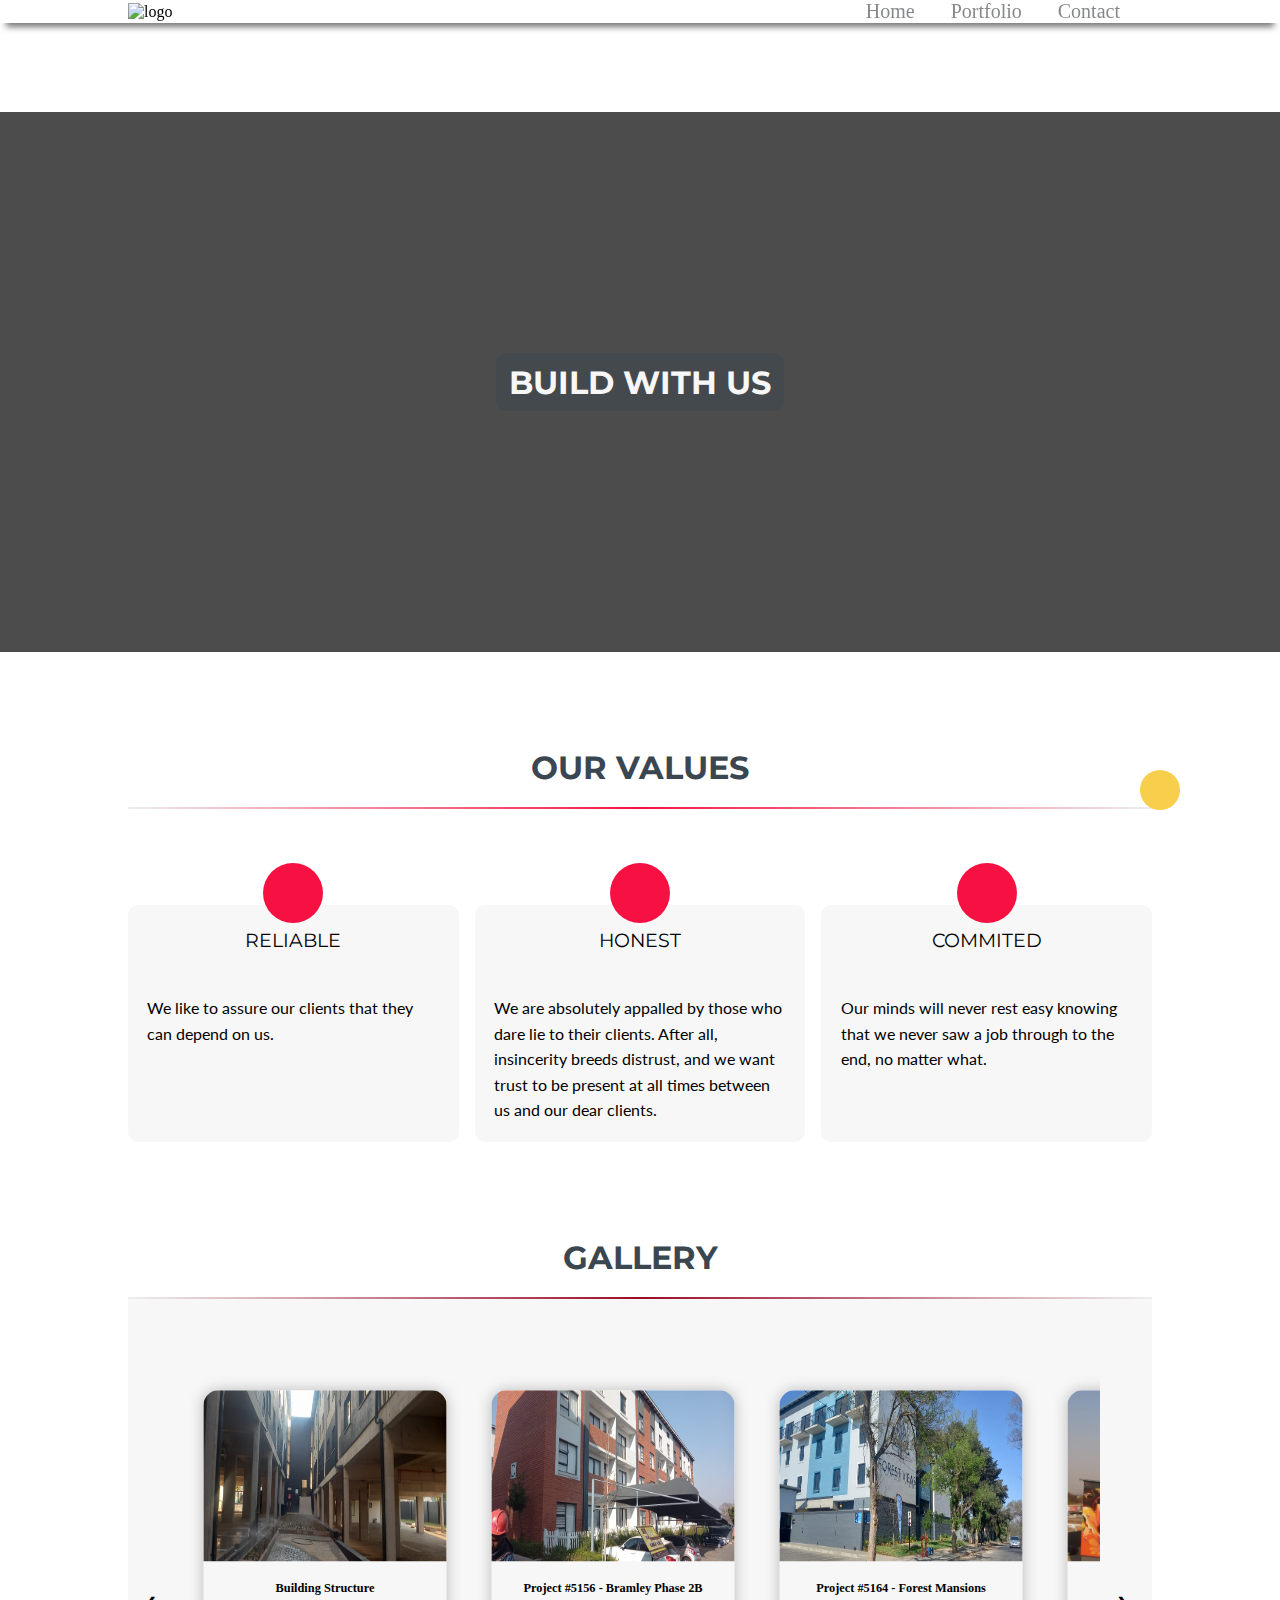
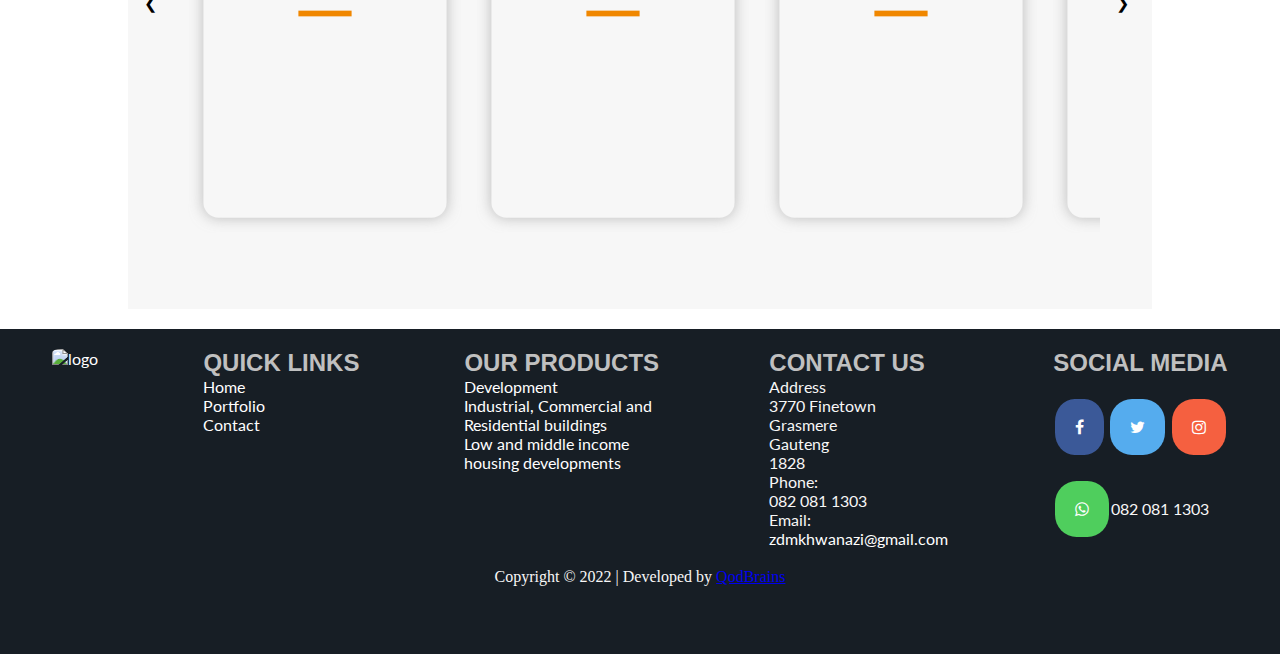
==== commit efc19d29: "testing email" ====
--- a/about.html
+++ b/about.html
@@ -29,7 +29,7 @@
             <div class="topnav center-content">
                 <div class="logo">
 
-                    <img src="construction-website/images/logo.png" alt="logo" width="100" height="100">
+                    <img src="construction-website/images/logo.png" alt="logo" width="100%" height="100vh">
 
                 </div>
                 <button onclick="myFunction()" class="navbar-toggle">
@@ -52,180 +52,180 @@
         </div>
     </nav>
 
-    <div class="about-hero__section">
-        <div class="about-flex">
-            <h1>BUILD WITH US</h1>
-        </div>
-    </div>
-    <div class=" center-content">
-        <div class="about-header">
-            <h1>OUR VALUES</h1>
-        </div>
-        <div class="about-content">
-            <div class="values">
-                <div class="values-content">
-                    <i class="fas icons fa-building fa-2x"></i>
-                    <h3>RELIABLE</h3>
-                    <p> We like to assure our clients that they can depend on us.</p>
-                </div>
-                <div class="values-content">
-                    <i class="fas icons fa-compass fa-2x"></i>
-                    <h3>HONEST</h3>
-                    <p> We are absolutely appalled by those who dare lie to their clients. After all, insincerity breeds distrust, and we want trust to be present at all times between us and our dear clients.
-                    </p>
-                </div>
-                <div class="values-content">
-                    <i class="fas icons fa-building fa-2x"></i>
-                    <h3>COMMITED</h3>
-                    <p> Our minds will never rest easy knowing that we never saw a job through to the end, no matter what.</p>
-                </div>
-            </div>
-        </div>
-    </div>
-    <div class="center-content">
-        <div class="gallery">
-            <h1>GALLERY</h1>
-        </div>
-    </div>
-    <div class="wrapper center-content">
-
-        <div class="wrapper">
-            <!-- <div class = "build-cards"> -->
-
-            <main class="carousel-main">
-                <div class="slide-container">
-                    <a id="slide-left" class="prev arrow">&#10094;</a>
-                    <section class="container" id="slider">
-                        <!-- Card 1 -->
-                        <div class="thumbnail">
-                            <div class="card">
-                                <div class="slide-wrapper">
-                                    <div class="card-show">
-                                        <div class="card-img">
-                                            <img src="construction-website/images/IMG-20220131-WA0007.jpg" alt="Building image">
-
-                                        </div>
-
-
-                                        <div class="card-title">
-                                            <h2>Building Structure</h2>
-                                            <button type="button" class="btn btn-right">
+        <div class="about-hero__section">
+            <div class="about-flex">
+                <h1>BUILD WITH US</h1>
+            </div>
+        </div>
+        <div class=" center-content">
+            <div class="about-header">
+                <h1>OUR VALUES</h1>
+            </div>
+            <div class="about-content">
+                <div class="values">
+                    <div class="values-content">
+                        <i class="fas icons fa-building fa-2x"></i>
+                        <h3>RELIABLE</h3>
+                        <p> We like to assure our clients that they can depend on us.</p>
+                    </div>
+                    <div class="values-content">
+                        <i class="fas icons fa-compass fa-2x"></i>
+                        <h3>HONEST</h3>
+                        <p> We are absolutely appalled by those who dare lie to their clients. After all, insincerity breeds distrust, and we want trust to be present at all times between us and our dear clients.
+                        </p>
+                    </div>
+                    <div class="values-content">
+                        <i class="fas icons fa-building fa-2x"></i>
+                        <h3>COMMITED</h3>
+                        <p> Our minds will never rest easy knowing that we never saw a job through to the end, no matter what.</p>
+                    </div>
+                </div>
+            </div>
+        </div>
+        <div class="center-content">
+            <div class="gallery">
+                <h1>GALLERY</h1>
+            </div>
+        </div>
+        <div class="wrapper center-content">
+
+            <div class="wrapper">
+                <!-- <div class = "build-cards"> -->
+
+                <main class="carousel-main">
+                    <div class="slide-container">
+                        <a id="slide-left" class="prev arrow">&#10094;</a>
+                        <section class="container" id="slider">
+                            <!-- Card 1 -->
+                            <div class="thumbnail">
+                                <div class="card">
+                                    <div class="slide-wrapper">
+                                        <div class="card-show">
+                                            <div class="card-img">
+                                                <img src="construction-website/images/IMG-20220131-WA0007.jpg" alt="Building image">
+
+                                            </div>
+
+
+                                            <div class="card-title">
+                                                <h2>Building Structure</h2>
+                                                <button type="button" class="btn btn-right">
                                   <i class = "fas fa-long-arrow-alt-right"></i>
                                 </button>
-                                        </div>
-                                    </div>
-
-                                    <div class="card-slide">
-                                        <h2>Certificate of Completion</h2>
-                                        <p>Lorem ipsum dolor sit amet consectetur adipisicing elit. Distinctio dolor doloribus laboriosam quasi aspernatur itaque inventore quisquam sequi deleniti molestias nam, tempore dolore necessitatibus excepturi modi,
-                                            vel ab cum perspiciatis repellendus, saepe laborum? Debitis minima magni aspernatur officiis sed magnam id veritatis, rem exercitationem animi temporibus excepturi atque molestias eum ab placeat ex aut dolorum
-                                            asperiores nulla dignissimos. Nam, id!</p>
-                                        <button type="button" class="btn btn-left">
+                                            </div>
+                                        </div>
+
+                                        <div class="card-slide">
+                                            <h2>Certificate of Completion</h2>
+                                            <p>Lorem ipsum dolor sit amet consectetur adipisicing elit. Distinctio dolor doloribus laboriosam quasi aspernatur itaque inventore quisquam sequi deleniti molestias nam, tempore dolore necessitatibus excepturi
+                                                modi, vel ab cum perspiciatis repellendus, saepe laborum? Debitis minima magni aspernatur officiis sed magnam id veritatis, rem exercitationem animi temporibus excepturi atque molestias eum ab placeat ex
+                                                aut dolorum asperiores nulla dignissimos. Nam, id!</p>
+                                            <button type="button" class="btn btn-left">
                                 <i class = "fas fa-long-arrow-alt-left"></i>
                               </button>
+                                        </div>
                                     </div>
                                 </div>
                             </div>
-                        </div>
-
-                        <!-- Card 2 Verified -->
-                        <div class="thumbnail">
-                            <div class="card">
-                                <div class="slide-wrapper">
-                                    <div class="card-show">
-                                        <div class="card-img">
-                                            <img src="construction-website/images/IMG-20220131-WA0010.jpg" alt="New Look Construction project #5156: Bramley Phase 2B">
-                                            <!-- qod-dante changed img src, it was : IMG-20220131-WA0008.jpg -->
-                                        </div>
-
-
-                                        <div class="card-title">
-                                            <h2>Project #5156 - Bramley Phase 2B</h2>
-                                            <button type="button" class="btn btn-right">
-                                 <i class = "fas fa-long-arrow-alt-right"></i>
-                               </button>
-                                        </div>
-                                    </div>
-
-                                    <div class="card-slide">
-                                        <h2>Certificate of Completion</h2>
-                                        <p>
-                                            New Look Construction has successfully completed brickwork to the value of R1&#160;470&#160;812.63 (Excl VAT) for Tyris Construction within time and within budget for Bramley Phase 2B (Project Value: R44&#160;833&#160;875.84 Ex VAT).<br>                                            New Look Construction has a high standard of workmanship and professionalism with regards to all the facets of their business.
-                                            <a href="certificates/5156-New-Look-Construction-Letter-of-Completion.pdf" target="_blank" class="certificates" id="cert-bramley">Click to view full certificate
+
+                            <!-- Card 2 Verified -->
+                            <div class="thumbnail">
+                                <div class="card">
+                                    <div class="slide-wrapper">
+                                        <div class="card-show">
+                                            <div class="card-img">
+                                                <img src="construction-website/images/IMG-20220131-WA0010.jpg" alt="New Look Construction project #5156: Bramley Phase 2B">
+                                                <!-- qod-dante changed img src, it was : IMG-20220131-WA0008.jpg -->
+                                            </div>
+
+
+                                            <div class="card-title">
+                                                <h2>Project #5156 - Bramley Phase 2B</h2>
+                                                <button type="button" class="btn btn-right">
+                                 <i class = "fas fa-long-arrow-alt-right"></i>
+                               </button>
+                                            </div>
+                                        </div>
+
+                                        <div class="card-slide">
+                                            <h2>Certificate of Completion</h2>
+                                            <p>
+                                                New Look Construction has successfully completed brickwork to the value of R1&#160;470&#160;812.63 (Excl VAT) for Tyris Construction within time and within budget for Bramley Phase 2B (Project Value: R44&#160;833&#160;875.84 Ex VAT).<br>                                                New Look Construction has a high standard of workmanship and professionalism with regards to all the facets of their business.
+                                                <a href="certificates/5156-New-Look-Construction-Letter-of-Completion.pdf" download>Click to view full certificate
                                                 </a>
-                                        </p>
-                                        <button type="button" class="btn btn-left">
-                               <i class = "fas fa-long-arrow-alt-left"></i>
-                             </button>
+                                            </p>
+                                            <button type="button" class="btn btn-left">
+                               <i class = "fas fa-long-arrow-alt-left"></i>
+                             </button>
+                                        </div>
                                     </div>
                                 </div>
                             </div>
-                        </div>
-                        <!-- Card 3 Verified -->
-                        <div class="thumbnail">
-                            <div class="card">
-                                <div class="slide-wrapper">
-                                    <div class="card-show">
-                                        <div class="card-img">
-                                            <img src="construction-website/images/IMG-20220131-WA0009.jpg" alt="New Look Construction project #5164: Forest Mansions">
-
-                                        </div>
-
-
-                                        <div class="card-title">
-                                            <h2>Project #5164 - Forest Mansions</h2>
-                                            <button type="button" class="btn btn-right">
-                                 <i class = "fas fa-long-arrow-alt-right"></i>
-                               </button>
-                                        </div>
-                                    </div>
-
-                                    <div class="card-slide">
-                                        <h2>Certificate of Completion</h2>
-                                        <p>
-                                            New Look Construction has successfully completed brickork to the value of R1&#160;490&#160;125.24 (Ex VAT) for Tyris Construction within time and within budget at Forest Mansions (Project Value: R51&#160;401&#160;768.75 Ex VAT)
-                                            <a href="certificates/5164-New-Look-Construction-Letter-of-Completion.pdf" target="_blank" class="certificates" id="cert-forest">Click to view full certificate
+                            <!-- Card 3 Verified -->
+                            <div class="thumbnail">
+                                <div class="card">
+                                    <div class="slide-wrapper">
+                                        <div class="card-show">
+                                            <div class="card-img">
+                                                <img src="construction-website/images/IMG-20220131-WA0009.jpg" alt="New Look Construction project #5164: Forest Mansions">
+
+                                            </div>
+
+
+                                            <div class="card-title">
+                                                <h2>Project #5164 - Forest Mansions</h2>
+                                                <button type="button" class="btn btn-right">
+                                 <i class = "fas fa-long-arrow-alt-right"></i>
+                               </button>
+                                            </div>
+                                        </div>
+
+                                        <div class="card-slide">
+                                            <h2>Certificate of Completion</h2>
+                                            <p>
+                                                New Look Construction has successfully completed brickork to the value of R1&#160;490&#160;125.24 (Ex VAT) for Tyris Construction within time and within budget at Forest Mansions (Project Value: R51&#160;401&#160;768.75 Ex VAT)
+                                                <a href="certificates/5164-New-Look-Construction-Letter-of-Completion.pdf" target="_blank" class="certificates" id="cert-forest">Click to view full certificate
                                                 </a>
-                                        </p>
-                                        <button type="button" class="btn btn-left">
-                               <i class = "fas fa-long-arrow-alt-left"></i>
-                             </button>
+                                            </p>
+                                            <button type="button" class="btn btn-left">
+                               <i class = "fas fa-long-arrow-alt-left"></i>
+                             </button>
+                                        </div>
                                     </div>
                                 </div>
                             </div>
-                        </div>
-                        <!-- Card 4 -->
-                        <div class="thumbnail">
-                            <div class="card">
-                                <div class="slide-wrapper">
-                                    <div class="card-show">
-                                        <div class="card-img">
-                                            <img src="construction-website/images/IMG-20220131-WA0011.jpg" alt="Building image">
-
-                                        </div>
-
-
-                                        <div class="card-title">
-                                            <h2>Building structure</h2>
-                                            <button type="button" class="btn btn-right">
-                                 <i class = "fas fa-long-arrow-alt-right"></i>
-                               </button>
-                                        </div>
-                                    </div>
-
-                                    <div class="card-slide">
-                                        <h2>Building structure</h2>
-                                        <p>Lorem ipsum dolor sit amet consectetur adipisicing elit. Maxime, tenetur ipsum! Suscipit voluptas est quidem reiciendis non dolore earum ratione quisquam ea itaque consequatur, recusandae eius iste, pariatur similique
-                                            alias.</p>
-                                        <button type="button" class="btn btn-left">
-                               <i class = "fas fa-long-arrow-alt-left"></i>
-                             </button>
+                            <!-- Card 4 -->
+                            <div class="thumbnail">
+                                <div class="card">
+                                    <div class="slide-wrapper">
+                                        <div class="card-show">
+                                            <div class="card-img">
+                                                <img src="construction-website/images/IMG-20220131-WA0011.jpg" alt="Building image">
+
+                                            </div>
+
+
+                                            <div class="card-title">
+                                                <h2>Building structure</h2>
+                                                <button type="button" class="btn btn-right">
+                                 <i class = "fas fa-long-arrow-alt-right"></i>
+                               </button>
+                                            </div>
+                                        </div>
+
+                                        <div class="card-slide">
+                                            <h2>Building structure</h2>
+                                            <p>Lorem ipsum dolor sit amet consectetur adipisicing elit. Maxime, tenetur ipsum! Suscipit voluptas est quidem reiciendis non dolore earum ratione quisquam ea itaque consequatur, recusandae eius iste, pariatur
+                                                similique alias.</p>
+                                            <button type="button" class="btn btn-left">
+                               <i class = "fas fa-long-arrow-alt-left"></i>
+                             </button>
+                                        </div>
                                     </div>
                                 </div>
                             </div>
-                        </div>
-                        <!-- Card 5 -->
-                        <!-- <div class="thumbnail">
+                            <!-- Card 5 -->
+                            <!-- <div class="thumbnail">
                                 <div class="card">
                                     <div class="slide-wrapper">
                                         <div class="card-show">
@@ -254,8 +254,8 @@
                                     </div>
                                 </div>
                             </div> -->
-                        <!-- Card 6 -->
-                        <!-- <div class="thumbnail">
+                            <!-- Card 6 -->
+                            <!-- <div class="thumbnail">
                                 <div class="card">
                                     <div class="slide-wrapper">
                                         <div class="card-show">
@@ -285,8 +285,8 @@
                                 </div>
                             </div> -->
 
-                        <!-- Card 7 -->
-                        <!-- <div class="thumbnail">
+                            <!-- Card 7 -->
+                            <!-- <div class="thumbnail">
                                 <div class="card">
                                     <div class="slide-wrapper">
                                         <div class="card-show">
@@ -315,8 +315,8 @@
                                     </div>
                                 </div>
                             </div> -->
-                        <!-- Card 8 -->
-                        <!-- <div class="thumbnail">
+                            <!-- Card 8 -->
+                            <!-- <div class="thumbnail">
                                 <div class="card">
                                     <div class="slide-wrapper">
                                         <div class="card-show">
@@ -345,8 +345,8 @@
                                     </div>
                                 </div>
                             </div> -->
-                        <!-- Card 9 -->
-                        <!-- <div class="thumbnail">
+                            <!-- Card 9 -->
+                            <!-- <div class="thumbnail">
                                 <div class="card">
                                     <div class="slide-wrapper">
                                         <div class="card-show">
@@ -375,8 +375,8 @@
                                     </div>
                                 </div>
                             </div> -->
-                        <!-- Card 10 -->
-                        <!-- <div class="thumbnail">
+                            <!-- Card 10 -->
+                            <!-- <div class="thumbnail">
                                 <div class="card">
                                     <div class="slide-wrapper">
                                         <div class="card-show">
@@ -405,8 +405,8 @@
                                     </div>
                                 </div>
                             </div> -->
-                        <!-- Card 11 -->
-                        <!-- <div class="thumbnail">
+                            <!-- Card 11 -->
+                            <!-- <div class="thumbnail">
                                 <div class="card">
                                     <div class="slide-wrapper">
                                         <div class="card-show">
@@ -435,93 +435,91 @@
                                     </div>
                                 </div>
                             </div> -->
-                        <!-- Card 12 Verified -->
-                        <div class="thumbnail">
-                            <div class="card">
-                                <div class="slide-wrapper">
-                                    <div class="card-show">
-                                        <div class="card-img">
-                                            <img src="construction-website/images/IMG-20220131-WA0020.jpg" alt="New Look Construction project #5167: The Ox">
-
-                                        </div>
-
-
-                                        <div class="card-title">
-                                            <h2>Project #5167 - The Ox</h2>
-                                            <button type="button" class="btn btn-right">
-                                 <i class = "fas fa-long-arrow-alt-right"></i>
-                               </button>
-                                        </div>
-                                    </div>
-
-                                    <div class="card-slide">
-                                        <h2>Certificate of Completion</h2>
-                                        <p>
-                                            New Look Construction has successfully completed brickwork to the value of R1&#160;277&#160;462.32 (Ex VAT) for Tyris Construction within time and within budget at The Ox (Project Value: R47&#160;926&#160;562.17 Ex VAT)
-                                            <a href="certificates/5167-New-Look-Construction-Letter-of-Completion.pdf" target="_blank" class="certificates" id="cert-ox">Click to view full certificate
+                            <!-- Card 12 Verified -->
+                            <div class="thumbnail">
+                                <div class="card">
+                                    <div class="slide-wrapper">
+                                        <div class="card-show">
+                                            <div class="card-img">
+                                                <img src="construction-website/images/IMG-20220131-WA0020.jpg" alt="New Look Construction project #5167: The Ox">
+
+                                            </div>
+
+
+                                            <div class="card-title">
+                                                <h2>Project #5167 - The Ox</h2>
+                                                <button type="button" class="btn btn-right">
+                                 <i class = "fas fa-long-arrow-alt-right"></i>
+                               </button>
+                                            </div>
+                                        </div>
+
+                                        <div class="card-slide">
+                                            <h2>Certificate of Completion</h2>
+                                            <p>
+                                                New Look Construction has successfully completed brickwork to the value of R1&#160;277&#160;462.32 (Ex VAT) for Tyris Construction within time and within budget at The Ox (Project Value: R47&#160;926&#160;562.17 Ex VAT)
+                                                <a href="certificates/5167-New-Look-Construction-Letter-of-Completion.pdf" target="_blank" class="certificates" id="cert-ox">Click to view full certificate
                                                 </a>
-                                        </p>
-                                        <button type="button" class="btn btn-left">
-                               <i class = "fas fa-long-arrow-alt-left"></i>
-                             </button>
+                                            </p>
+                                            <button type="button" class="btn btn-left">
+                               <i class = "fas fa-long-arrow-alt-left"></i>
+                             </button>
+                                        </div>
                                     </div>
                                 </div>
                             </div>
-                        </div>
-
-                    </section>
-                    <a id="slide-right" class="next arrow">&#10095;</a>
-                </div>
-
-            </main>
-
-
-        </div>
-    </div>
-    <!-- footer -->
-    <footer>
-
-        <div class="footer-container">
-            <div class="image list">
-                <a href="index.html"><img src="construction-website/images/logo.png" alt="logo"></a>
-            </div>
-            <div class="quick-links list">
-                <h2>QUICK LINKS</h2>
-                <ul>
-                    <li><a href="index.html">Home</a></li>
-                    <li><a href="about.html">Portfolio</a></li>
-                    <li><a href="contacts.html">Contact</a></li>
-                </ul>
-            </div>
-            <div class="our-products list">
-                <h2>OUR PRODUCTS</h2>
-                <ul>
-                    <li><a href="#"> Development</a></li>
-                    <li><a href="#"> Industrial, Commercial and Residential buildings</a></li>
-                    <li><a href="#"> Low and middle income housing developments</a></li>
-                </ul>
-            </div>
-            <div class="contact list">
-                <h2>CONTACT US</h2>
-
-
-                <ul>
-                    <li>Address</li>
-                    <li>
-                        <p>3770 Finetown <br> Grasmere <br> Gauteng <br> 1828</p>
-                    </li>
-                    <li>Phone:</li><span>082 081 1303</span>
-                    <li>Email:</li><span><a id="email" href="mailto:zdmkhwanazi@gmail.com"> zdmkhwanazi@gmail.com</a></span>
-                </ul>
-            </div>
-
-            <div class="social list">
-                <div class="media-text">
-                    <h2>SOCIAL MEDIA</h2>
-                </div>
-                <div class="media">
-                    <p class="face">
-                        <a href="#" class="fa fa-facebook"></a>
+
+                        </section>
+                        <a id="slide-right" class="next arrow">&#10095;</a>
+                    </div>
+
+                </main>
+
+
+            </div>
+        </div>
+        <!-- footer -->
+        <footer>
+
+            <div class="footer-container">
+                <div class="image list">
+                    <a href="index.html"><img src="construction-website/images/logo.png" alt="logo"></a>
+                </div>
+                <div class="quick-links list">
+                    <h2>QUICK LINKS</h2>
+                    <ul>
+                        <li><a href="index.html">Home</a></li>
+                        <li><a href="about.html">Portfolio</a></li>
+                        <li><a href="contacts.html">Contact</a></li>
+                    </ul>
+                </div>
+                <div class="our-products list">
+                    <h2>OUR PRODUCTS</h2>
+                    <ul>
+                        <li><a href="#"> Development</a></li>
+                        <li><a href="#"> Industrial, Commercial and Residential buildings</a></li>
+                        <li><a href="#"> Low and middle income housing developments</a></li>
+                    </ul>
+                </div>
+                <div class="contact list">
+                    <h2>CONTACT US</h2>
+
+
+                    <ul>
+                        <li>Address</li>
+                        <li><p>3770 Finetown <br> Grasmere <br> Gauteng <br> 1828</p></li>
+                        <li>Phone:</li><span>082 081 1303</span>
+                        <li>Email:</li><span><a id="email" href="mailto:zdmkhwanazi@gmail.com"> zdmkhwanazi@gmail.com</a></span>
+                    </ul>
+                </div>
+
+                <div class="social list">
+                    <div class="media-text">
+                        <h2>SOCIAL MEDIA</h2>
+                    </div>
+                    <div class="media">
+                        <p class="face">
+                            <a href="#" class="fa fa-facebook"></a>
                         </h4>
                         <h4>
                             <a href="#" class="fa fa-twitter"></a>
@@ -529,41 +527,41 @@
                         <h4>
                             <a href="#" class="fa fa-instagram"></a>
                         </h4>
-                </div>
-                <a href="https://wa.me/+27677569716" class="whatsapp_float" target="_blank"> <i class="fa fa-whatsapp whatsapp-icon"></i></a>
-            </div>
-        </div>
-        <div class="copy">
-            <span>Copyright &#169; 2022 | Developed by <a href="https://qodbrains.com/" target="_blank">QodBrains</a></span>
-        </div>
-
-    </footer>
-    <div class="main">
-        <div class="message-box" id="box">
-            <div class="newlook">
-                <p>New Look Construction</p>
-            </div>
-            <div class="greeting">
-                <p>Hi! Let us know how we can help and we'll respond shortly.</p>
-            </div>
-            <div class="form">
-                <input type="text" class="text" placeholder="Name*" required><br>
-                <input type="text" class="text" placeholder="Email*" inputmode="email" required><br>
-                <textarea name="" id="textarea" placeholder="How can we help?*" cols="20" rows="5" required></textarea>
-            </div>
-            <div class="btnContainer">
-                <button type="button" class="btn">SEND</button>
-            </div>
-            <span>This site is protected by reCAPTCHA and the 
+                    </div>
+                    <i class="fa fa-whatsapp"></i><span>082 081 1303</span>
+                </div>
+            </div>
+            <div class="copy">
+                <span>Copyright &#169; 2022 | Developed by <a href="https://qodbrains.com/" target="_blank">QodBrains</a></span>
+            </div>
+
+        </footer>
+        <div class="main">
+            <div class="message-box" id="box">
+                <div class="newlook">
+                    <p>New Look Construction</p>
+                </div>
+                <div class="greeting">
+                    <p>Hi! Let us know how we can help and we'll respond shortly.</p>
+                </div>
+                <div class="form">
+                    <input type="text" class="text" placeholder="Name*" required><br>
+                    <input type="text" class="text" placeholder="Email*" inputmode="email" required><br>
+                    <textarea name="" id="textarea" placeholder="How can we help?*" cols="20" rows="5" required></textarea>
+                </div>
+                <div class="btnContainer">
+                    <button type="button" class="btn">SEND</button>
+                </div>
+                <span>This site is protected by reCAPTCHA and the 
                     Google <a href="">Privacy Policy</a> and <a href="">Terms of Service</a> apply.</span>
-        </div>
-        <div class="check-box" onclick="Action()">
-            <i class="fa-solid fa-message"></i>
-        </div>
-
-    </div>
-    <script src="script.js"></script>
-    <noscript>Sorry! But unfortunately your browser either does not support, or has disabled JavaScript functions!</noscript>
+            </div>
+            <div class="check-box" onclick="Action()">
+                <i class="fa-solid fa-message"></i>
+            </div>
+
+        </div>
+        <script src="script.js"></script>
+        <noscript>Sorry! But unfortunately your browser either does not support, or has disabled JavaScript functions!</noscript>
 </body>
 
 </html>--- a/style.css
+++ b/style.css
@@ -122,7 +122,6 @@
     display: grid;
     grid-template-columns: repeat(1, 1fr);
     gap: 1rem;
-    /* height: 50vh; */
     color: #1e1f209f;
 }
 
@@ -140,7 +139,6 @@
     font-size: 15px;
     border-radius: 15px;
     cursor: pointer;
-    /* letter-spacing: 2px; */
 }
 
 .first-btn:hover,
@@ -166,7 +164,6 @@
 }
 
 .animation {
-    left: 0;
     position: relative;
     animation: vusi;
     animation-duration: 5s;
@@ -177,12 +174,21 @@
 
 @keyframes vusi {
     0% {
+        opacity: 0;
         left: -200%;
     }
+
+    37% {
+        opacity: 0;
+    }
+
+
     100% {
         left: 0%;
     }
 }
+
+
 
 @media(min-width: 40rem) {
     .hero-section {
@@ -190,6 +196,8 @@
         color: #1e1f209f;
     }
 }
+
+
 
 @media(min-width: 40rem) {
     .second-layer {
@@ -231,6 +239,49 @@
 }
 
 
+/* QUERIES FOR IPAD */
+@media(min-width:50.625rem) and (max-width:50.625rem) {
+    .second-layer {
+        display: grid;
+        grid-template-columns: repeat(2, 1fr);
+        gap: 1rem;
+        color: #1e1f209f;
+    }
+    .landing-content {
+        align-self: center;
+        font-family: Arial, Helvetica, sans-serif;
+    }
+    .landing-content h1 {
+        color: black;
+        font-family: 'Poppins', sans-serif;
+        font-size: 3rem;
+    }
+
+    .image-div {
+        margin-top: 8rem;
+        align-self: center;
+    }
+    
+    .image-div img {
+        width: 60%;
+    }
+
+
+
+    @keyframes vusi {
+        0% {
+            opacity: 0;
+            left: -200%;
+        }
+        100% {
+            left: 0%;
+        }
+    }
+
+
+}
+
+
 /* desktop view */
 
 @media (min-width: 40rem) {
@@ -247,4 +298,7 @@
     .mobile {
         display: none;
     }
-}+}
+
+
+
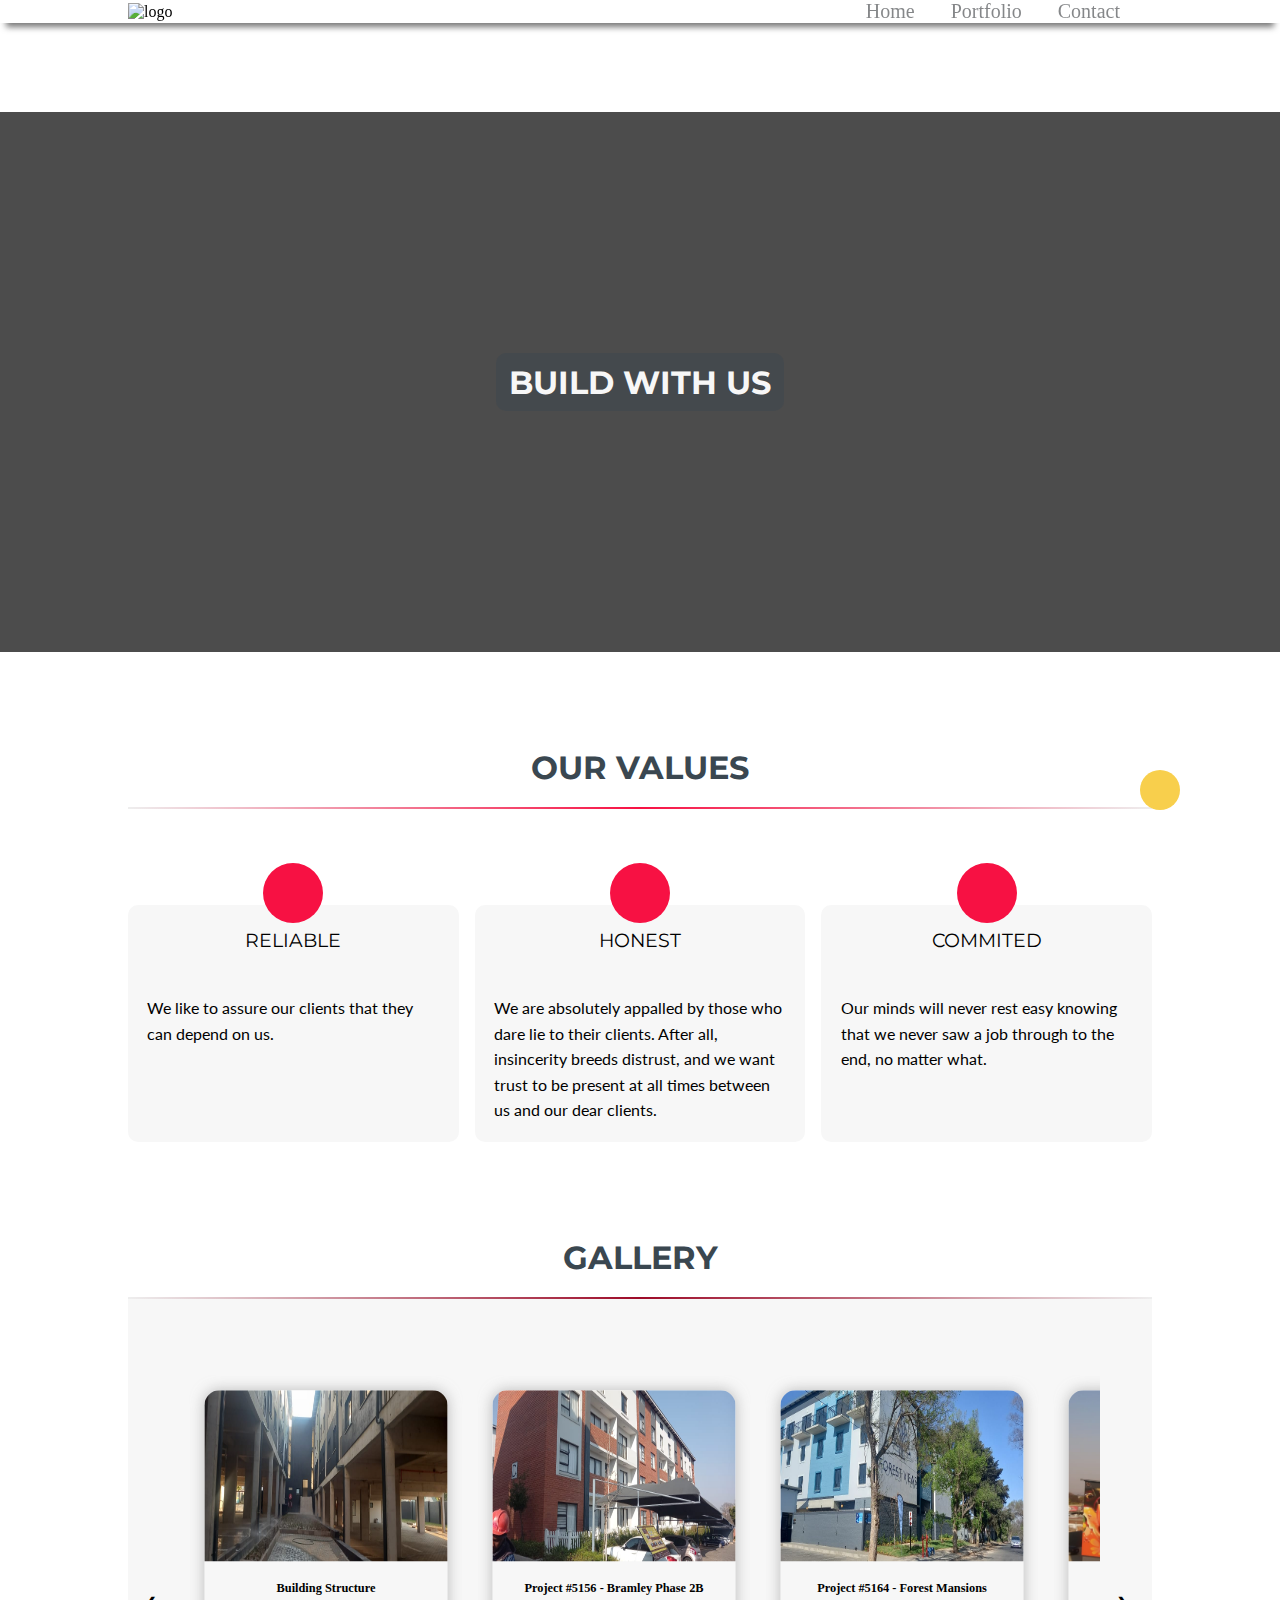
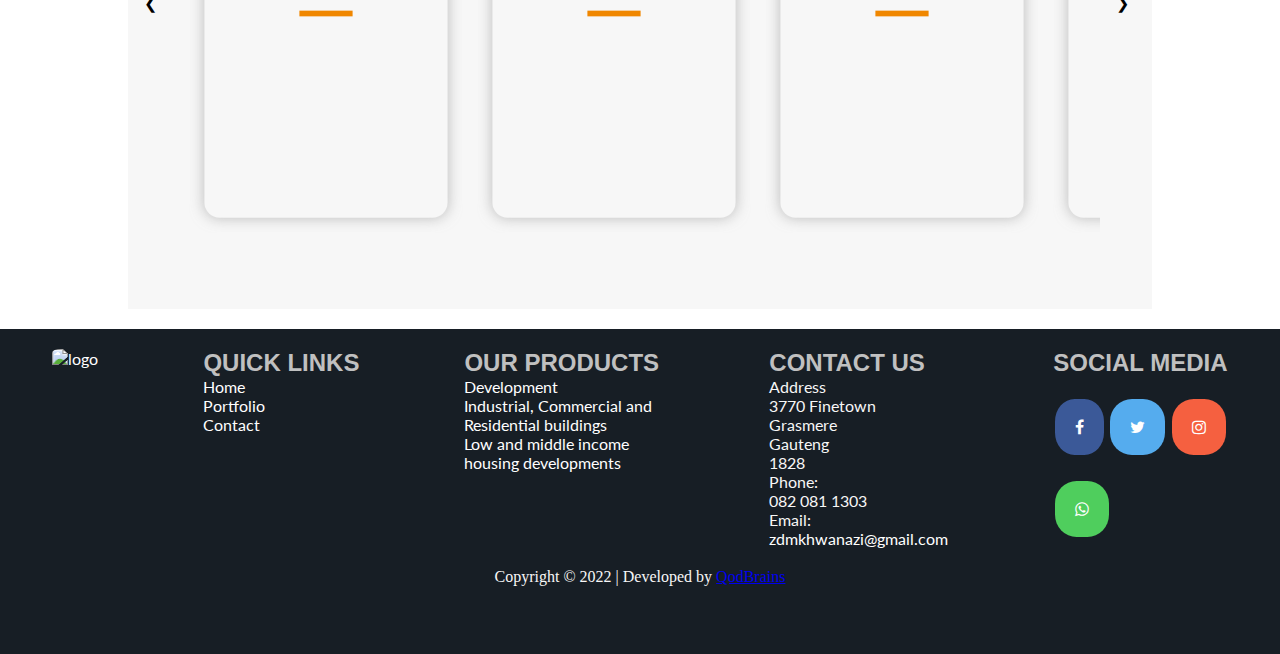
==== commit 2a6c625d: "Merge branch 'main' into email-logic" ====
--- a/about.html
+++ b/about.html
@@ -52,180 +52,182 @@
         </div>
     </nav>
 
-        <div class="about-hero__section">
-            <div class="about-flex">
-                <h1>BUILD WITH US</h1>
-            </div>
-        </div>
-        <div class=" center-content">
-            <div class="about-header">
-                <h1>OUR VALUES</h1>
-            </div>
-            <div class="about-content">
-                <div class="values">
-                    <div class="values-content">
-                        <i class="fas icons fa-building fa-2x"></i>
-                        <h3>RELIABLE</h3>
-                        <p> We like to assure our clients that they can depend on us.</p>
-                    </div>
-                    <div class="values-content">
-                        <i class="fas icons fa-compass fa-2x"></i>
-                        <h3>HONEST</h3>
-                        <p> We are absolutely appalled by those who dare lie to their clients. After all, insincerity breeds distrust, and we want trust to be present at all times between us and our dear clients.
-                        </p>
-                    </div>
-                    <div class="values-content">
-                        <i class="fas icons fa-building fa-2x"></i>
-                        <h3>COMMITED</h3>
-                        <p> Our minds will never rest easy knowing that we never saw a job through to the end, no matter what.</p>
-                    </div>
-                </div>
-            </div>
-        </div>
-        <div class="center-content">
-            <div class="gallery">
-                <h1>GALLERY</h1>
-            </div>
-        </div>
-        <div class="wrapper center-content">
-
-            <div class="wrapper">
-                <!-- <div class = "build-cards"> -->
-
-                <main class="carousel-main">
-                    <div class="slide-container">
-                        <a id="slide-left" class="prev arrow">&#10094;</a>
-                        <section class="container" id="slider">
-                            <!-- Card 1 -->
-                            <div class="thumbnail">
-                                <div class="card">
-                                    <div class="slide-wrapper">
-                                        <div class="card-show">
-                                            <div class="card-img">
-                                                <img src="construction-website/images/IMG-20220131-WA0007.jpg" alt="Building image">
-
-                                            </div>
-
-
-                                            <div class="card-title">
-                                                <h2>Building Structure</h2>
-                                                <button type="button" class="btn btn-right">
+    <div class="about-hero__section">
+        <div class="about-flex">
+            <h1>BUILD WITH US</h1>
+        </div>
+    </div>
+    <div class=" center-content">
+        <div class="about-header">
+            <h1>OUR VALUES</h1>
+        </div>
+        <div class="about-content">
+            <div class="values">
+                <div class="values-content">
+                    <i class="fas icons fa-building fa-2x"></i>
+                    <h3>RELIABLE</h3>
+                    <p> We like to assure our clients that they can depend on us.</p>
+                </div>
+                <div class="values-content">
+                    <i class="fas icons fa-compass fa-2x"></i>
+                    <h3>HONEST</h3>
+                    <p> We are absolutely appalled by those who dare lie to their clients. After all, insincerity breeds distrust, and we want trust to be present at all times between us and our dear clients.
+                    </p>
+                </div>
+                <div class="values-content">
+                    <i class="fas icons fa-building fa-2x"></i>
+                    <h3>COMMITED</h3>
+                    <p> Our minds will never rest easy knowing that we never saw a job through to the end, no matter what.</p>
+                </div>
+            </div>
+        </div>
+    </div>
+    <div class="center-content">
+        <div class="gallery">
+            <h1>GALLERY</h1>
+        </div>
+    </div>
+    <div class="wrapper center-content">
+
+        <div class="wrapper">
+            <!-- <div class = "build-cards"> -->
+
+            <main class="carousel-main">
+                <div class="slide-container">
+                    <a id="slide-left" class="prev arrow">&#10094;</a>
+                    <section class="container" id="slider">
+                        <!-- Card 1 -->
+                        <div class="thumbnail">
+                            <div class="card">
+                                <div class="slide-wrapper">
+                                    <div class="card-show">
+                                        <div class="card-img">
+                                            <img src="construction-website/images/IMG-20220131-WA0007.jpg" alt="Building image">
+
+                                        </div>
+
+
+                                        <div class="card-title">
+                                            <h2>Building Structure</h2>
+                                            <button type="button" class="btn btn-right">
                                   <i class = "fas fa-long-arrow-alt-right"></i>
                                 </button>
-                                            </div>
-                                        </div>
-
-                                        <div class="card-slide">
-                                            <h2>Certificate of Completion</h2>
-                                            <p>Lorem ipsum dolor sit amet consectetur adipisicing elit. Distinctio dolor doloribus laboriosam quasi aspernatur itaque inventore quisquam sequi deleniti molestias nam, tempore dolore necessitatibus excepturi
-                                                modi, vel ab cum perspiciatis repellendus, saepe laborum? Debitis minima magni aspernatur officiis sed magnam id veritatis, rem exercitationem animi temporibus excepturi atque molestias eum ab placeat ex
-                                                aut dolorum asperiores nulla dignissimos. Nam, id!</p>
-                                            <button type="button" class="btn btn-left">
+                                        </div>
+                                    </div>
+
+                                    <div class="card-slide">
+                                        <h2>Certificate of Completion</h2>
+                                        <p>Lorem ipsum dolor sit amet consectetur adipisicing elit. Distinctio dolor doloribus laboriosam quasi aspernatur itaque inventore quisquam sequi deleniti molestias nam, tempore dolore necessitatibus excepturi modi,
+                                            vel ab cum perspiciatis repellendus, saepe laborum? Debitis minima magni aspernatur officiis sed magnam id veritatis, rem exercitationem animi temporibus excepturi atque molestias eum ab placeat ex aut dolorum
+                                            asperiores nulla dignissimos. Nam, id!</p>
+                                        <button type="button" class="btn btn-left">
                                 <i class = "fas fa-long-arrow-alt-left"></i>
                               </button>
-                                        </div>
                                     </div>
                                 </div>
                             </div>
-
-                            <!-- Card 2 Verified -->
-                            <div class="thumbnail">
-                                <div class="card">
-                                    <div class="slide-wrapper">
-                                        <div class="card-show">
-                                            <div class="card-img">
-                                                <img src="construction-website/images/IMG-20220131-WA0010.jpg" alt="New Look Construction project #5156: Bramley Phase 2B">
-                                                <!-- qod-dante changed img src, it was : IMG-20220131-WA0008.jpg -->
-                                            </div>
-
-
-                                            <div class="card-title">
-                                                <h2>Project #5156 - Bramley Phase 2B</h2>
-                                                <button type="button" class="btn btn-right">
-                                 <i class = "fas fa-long-arrow-alt-right"></i>
-                               </button>
-                                            </div>
-                                        </div>
-
-                                        <div class="card-slide">
-                                            <h2>Certificate of Completion</h2>
-                                            <p>
-                                                New Look Construction has successfully completed brickwork to the value of R1&#160;470&#160;812.63 (Excl VAT) for Tyris Construction within time and within budget for Bramley Phase 2B (Project Value: R44&#160;833&#160;875.84 Ex VAT).<br>                                                New Look Construction has a high standard of workmanship and professionalism with regards to all the facets of their business.
-                                                <a href="certificates/5156-New-Look-Construction-Letter-of-Completion.pdf" download>Click to view full certificate
+                        </div>
+
+                        <!-- Card 2 Verified -->
+                        <div class="thumbnail">
+                            <div class="card">
+                                <div class="slide-wrapper">
+                                    <div class="card-show">
+                                        <div class="card-img">
+                                            <img src="construction-website/images/IMG-20220131-WA0010.jpg" alt="New Look Construction project #5156: Bramley Phase 2B">
+                                            <!-- qod-dante changed img src, it was : IMG-20220131-WA0008.jpg -->
+                                        </div>
+
+
+                                        <div class="card-title">
+                                            <h2>Project #5156 - Bramley Phase 2B</h2>
+                                            <button type="button" class="btn btn-right">
+                                 <i class = "fas fa-long-arrow-alt-right"></i>
+                               </button>
+                                        </div>
+                                    </div>
+
+
+                                    <div class="card-slide">
+                                        <h2>Certificate of Completion</h2>
+                                        <p>
+                                            New Look Construction has successfully completed brickwork to the value of R1&#160;470&#160;812.63 (Excl VAT) for Tyris Construction within time and within budget for Bramley Phase 2B (Project Value: R44&#160;833&#160;875.84 Ex VAT).<br>                                            New Look Construction has a high standard of workmanship and professionalism with regards to all the facets of their business.
+                                            <a href="certificates/5156-New-Look-Construction-Letter-of-Completion.pdf" target="_blank" class="certificates" id="cert-bramley">Click to view full certificate
                                                 </a>
-                                            </p>
-                                            <button type="button" class="btn btn-left">
-                               <i class = "fas fa-long-arrow-alt-left"></i>
-                             </button>
-                                        </div>
+                                        </p>
+                                        <button type="button" class="btn btn-left">
+                               <i class = "fas fa-long-arrow-alt-left"></i>
+                             </button>
                                     </div>
                                 </div>
                             </div>
-                            <!-- Card 3 Verified -->
-                            <div class="thumbnail">
-                                <div class="card">
-                                    <div class="slide-wrapper">
-                                        <div class="card-show">
-                                            <div class="card-img">
-                                                <img src="construction-website/images/IMG-20220131-WA0009.jpg" alt="New Look Construction project #5164: Forest Mansions">
-
-                                            </div>
-
-
-                                            <div class="card-title">
-                                                <h2>Project #5164 - Forest Mansions</h2>
-                                                <button type="button" class="btn btn-right">
-                                 <i class = "fas fa-long-arrow-alt-right"></i>
-                               </button>
-                                            </div>
-                                        </div>
-
-                                        <div class="card-slide">
-                                            <h2>Certificate of Completion</h2>
-                                            <p>
-                                                New Look Construction has successfully completed brickork to the value of R1&#160;490&#160;125.24 (Ex VAT) for Tyris Construction within time and within budget at Forest Mansions (Project Value: R51&#160;401&#160;768.75 Ex VAT)
-                                                <a href="certificates/5164-New-Look-Construction-Letter-of-Completion.pdf" target="_blank" class="certificates" id="cert-forest">Click to view full certificate
+                        </div>
+                        <!-- Card 3 Verified -->
+                        <div class="thumbnail">
+                            <div class="card">
+                                <div class="slide-wrapper">
+                                    <div class="card-show">
+                                        <div class="card-img">
+                                            <img src="construction-website/images/IMG-20220131-WA0009.jpg" alt="New Look Construction project #5164: Forest Mansions">
+
+                                        </div>
+
+
+                                        <div class="card-title">
+                                            <h2>Project #5164 - Forest Mansions</h2>
+                                            <button type="button" class="btn btn-right">
+                                 <i class = "fas fa-long-arrow-alt-right"></i>
+                               </button>
+                                        </div>
+                                    </div>
+
+                                    <div class="card-slide">
+                                        <h2>Certificate of Completion</h2>
+                                        <p>
+                                            New Look Construction has successfully completed brickork to the value of R1&#160;490&#160;125.24 (Ex VAT) for Tyris Construction within time and within budget at Forest Mansions (Project Value: R51&#160;401&#160;768.75 Ex VAT)
+                                            <a href="certificates/5164-New-Look-Construction-Letter-of-Completion.pdf" target="_blank" class="certificates" id="cert-forest">Click to view full certificate
                                                 </a>
-                                            </p>
-                                            <button type="button" class="btn btn-left">
-                               <i class = "fas fa-long-arrow-alt-left"></i>
-                             </button>
-                                        </div>
+                                        </p>
+                                        <button type="button" class="btn btn-left">
+                               <i class = "fas fa-long-arrow-alt-left"></i>
+                             </button>
                                     </div>
                                 </div>
                             </div>
-                            <!-- Card 4 -->
-                            <div class="thumbnail">
-                                <div class="card">
-                                    <div class="slide-wrapper">
-                                        <div class="card-show">
-                                            <div class="card-img">
-                                                <img src="construction-website/images/IMG-20220131-WA0011.jpg" alt="Building image">
-
-                                            </div>
-
-
-                                            <div class="card-title">
-                                                <h2>Building structure</h2>
-                                                <button type="button" class="btn btn-right">
-                                 <i class = "fas fa-long-arrow-alt-right"></i>
-                               </button>
-                                            </div>
-                                        </div>
-
-                                        <div class="card-slide">
-                                            <h2>Building structure</h2>
-                                            <p>Lorem ipsum dolor sit amet consectetur adipisicing elit. Maxime, tenetur ipsum! Suscipit voluptas est quidem reiciendis non dolore earum ratione quisquam ea itaque consequatur, recusandae eius iste, pariatur
-                                                similique alias.</p>
-                                            <button type="button" class="btn btn-left">
-                               <i class = "fas fa-long-arrow-alt-left"></i>
-                             </button>
-                                        </div>
+                        </div>
+                        <!-- Card 4 -->
+                        <div class="thumbnail">
+                            <div class="card">
+                                <div class="slide-wrapper">
+                                    <div class="card-show">
+                                        <div class="card-img">
+                                            <img src="construction-website/images/IMG-20220131-WA0011.jpg" alt="Building image">
+
+                                        </div>
+
+
+                                        <div class="card-title">
+                                            <h2>Building structure</h2>
+                                            <button type="button" class="btn btn-right">
+                                 <i class = "fas fa-long-arrow-alt-right"></i>
+                               </button>
+                                        </div>
+                                    </div>
+
+                                    <div class="card-slide">
+                                        <h2>Building structure</h2>
+                                        <p>Lorem ipsum dolor sit amet consectetur adipisicing elit. Maxime, tenetur ipsum! Suscipit voluptas est quidem reiciendis non dolore earum ratione quisquam ea itaque consequatur, recusandae eius iste, pariatur similique
+                                            alias.
+                                        </p>
+                                        <button type="button" class="btn btn-left">
+                               <i class = "fas fa-long-arrow-alt-left"></i>
+                             </button>
                                     </div>
                                 </div>
                             </div>
-                            <!-- Card 5 -->
-                            <!-- <div class="thumbnail">
+                        </div>
+                        <!-- Card 5 -->
+                        <!-- <div class="thumbnail">
                                 <div class="card">
                                     <div class="slide-wrapper">
                                         <div class="card-show">
@@ -254,8 +256,8 @@
                                     </div>
                                 </div>
                             </div> -->
-                            <!-- Card 6 -->
-                            <!-- <div class="thumbnail">
+                        <!-- Card 6 -->
+                        <!-- <div class="thumbnail">
                                 <div class="card">
                                     <div class="slide-wrapper">
                                         <div class="card-show">
@@ -285,8 +287,8 @@
                                 </div>
                             </div> -->
 
-                            <!-- Card 7 -->
-                            <!-- <div class="thumbnail">
+                        <!-- Card 7 -->
+                        <!-- <div class="thumbnail">
                                 <div class="card">
                                     <div class="slide-wrapper">
                                         <div class="card-show">
@@ -315,8 +317,8 @@
                                     </div>
                                 </div>
                             </div> -->
-                            <!-- Card 8 -->
-                            <!-- <div class="thumbnail">
+                        <!-- Card 8 -->
+                        <!-- <div class="thumbnail">
                                 <div class="card">
                                     <div class="slide-wrapper">
                                         <div class="card-show">
@@ -345,8 +347,8 @@
                                     </div>
                                 </div>
                             </div> -->
-                            <!-- Card 9 -->
-                            <!-- <div class="thumbnail">
+                        <!-- Card 9 -->
+                        <!-- <div class="thumbnail">
                                 <div class="card">
                                     <div class="slide-wrapper">
                                         <div class="card-show">
@@ -375,8 +377,8 @@
                                     </div>
                                 </div>
                             </div> -->
-                            <!-- Card 10 -->
-                            <!-- <div class="thumbnail">
+                        <!-- Card 10 -->
+                        <!-- <div class="thumbnail">
                                 <div class="card">
                                     <div class="slide-wrapper">
                                         <div class="card-show">
@@ -405,8 +407,8 @@
                                     </div>
                                 </div>
                             </div> -->
-                            <!-- Card 11 -->
-                            <!-- <div class="thumbnail">
+                        <!-- Card 11 -->
+                        <!-- <div class="thumbnail">
                                 <div class="card">
                                     <div class="slide-wrapper">
                                         <div class="card-show">
@@ -435,91 +437,93 @@
                                     </div>
                                 </div>
                             </div> -->
-                            <!-- Card 12 Verified -->
-                            <div class="thumbnail">
-                                <div class="card">
-                                    <div class="slide-wrapper">
-                                        <div class="card-show">
-                                            <div class="card-img">
-                                                <img src="construction-website/images/IMG-20220131-WA0020.jpg" alt="New Look Construction project #5167: The Ox">
-
-                                            </div>
-
-
-                                            <div class="card-title">
-                                                <h2>Project #5167 - The Ox</h2>
-                                                <button type="button" class="btn btn-right">
-                                 <i class = "fas fa-long-arrow-alt-right"></i>
-                               </button>
-                                            </div>
-                                        </div>
-
-                                        <div class="card-slide">
-                                            <h2>Certificate of Completion</h2>
-                                            <p>
-                                                New Look Construction has successfully completed brickwork to the value of R1&#160;277&#160;462.32 (Ex VAT) for Tyris Construction within time and within budget at The Ox (Project Value: R47&#160;926&#160;562.17 Ex VAT)
-                                                <a href="certificates/5167-New-Look-Construction-Letter-of-Completion.pdf" target="_blank" class="certificates" id="cert-ox">Click to view full certificate
+                        <!-- Card 12 Verified -->
+                        <div class="thumbnail">
+                            <div class="card">
+                                <div class="slide-wrapper">
+                                    <div class="card-show">
+                                        <div class="card-img">
+                                            <img src="construction-website/images/IMG-20220131-WA0020.jpg" alt="New Look Construction project #5167: The Ox">
+
+                                        </div>
+
+
+                                        <div class="card-title">
+                                            <h2>Project #5167 - The Ox</h2>
+                                            <button type="button" class="btn btn-right">
+                                 <i class = "fas fa-long-arrow-alt-right"></i>
+                               </button>
+                                        </div>
+                                    </div>
+
+                                    <div class="card-slide">
+                                        <h2>Certificate of Completion</h2>
+                                        <p>
+                                            New Look Construction has successfully completed brickwork to the value of R1&#160;277&#160;462.32 (Ex VAT) for Tyris Construction within time and within budget at The Ox (Project Value: R47&#160;926&#160;562.17 Ex VAT)
+                                            <a href="certificates/5167-New-Look-Construction-Letter-of-Completion.pdf" target="_blank" class="certificates" id="cert-ox">Click to view full certificate
                                                 </a>
-                                            </p>
-                                            <button type="button" class="btn btn-left">
-                               <i class = "fas fa-long-arrow-alt-left"></i>
-                             </button>
-                                        </div>
+                                        </p>
+                                        <button type="button" class="btn btn-left">
+                               <i class = "fas fa-long-arrow-alt-left"></i>
+                             </button>
                                     </div>
                                 </div>
                             </div>
-
-                        </section>
-                        <a id="slide-right" class="next arrow">&#10095;</a>
-                    </div>
-
-                </main>
-
-
-            </div>
-        </div>
-        <!-- footer -->
-        <footer>
-
-            <div class="footer-container">
-                <div class="image list">
-                    <a href="index.html"><img src="construction-website/images/logo.png" alt="logo"></a>
-                </div>
-                <div class="quick-links list">
-                    <h2>QUICK LINKS</h2>
-                    <ul>
-                        <li><a href="index.html">Home</a></li>
-                        <li><a href="about.html">Portfolio</a></li>
-                        <li><a href="contacts.html">Contact</a></li>
-                    </ul>
-                </div>
-                <div class="our-products list">
-                    <h2>OUR PRODUCTS</h2>
-                    <ul>
-                        <li><a href="#"> Development</a></li>
-                        <li><a href="#"> Industrial, Commercial and Residential buildings</a></li>
-                        <li><a href="#"> Low and middle income housing developments</a></li>
-                    </ul>
-                </div>
-                <div class="contact list">
-                    <h2>CONTACT US</h2>
-
-
-                    <ul>
-                        <li>Address</li>
-                        <li><p>3770 Finetown <br> Grasmere <br> Gauteng <br> 1828</p></li>
-                        <li>Phone:</li><span>082 081 1303</span>
-                        <li>Email:</li><span><a id="email" href="mailto:zdmkhwanazi@gmail.com"> zdmkhwanazi@gmail.com</a></span>
-                    </ul>
-                </div>
-
-                <div class="social list">
-                    <div class="media-text">
-                        <h2>SOCIAL MEDIA</h2>
-                    </div>
-                    <div class="media">
-                        <p class="face">
-                            <a href="#" class="fa fa-facebook"></a>
+                        </div>
+
+                    </section>
+                    <a id="slide-right" class="next arrow">&#10095;</a>
+                </div>
+
+            </main>
+
+
+        </div>
+    </div>
+    <!-- footer -->
+    <footer>
+
+        <div class="footer-container">
+            <div class="image list">
+                <a href="index.html"><img src="construction-website/images/logo.png" alt="logo"></a>
+            </div>
+            <div class="quick-links list">
+                <h2>QUICK LINKS</h2>
+                <ul>
+                    <li><a href="index.html">Home</a></li>
+                    <li><a href="about.html">Portfolio</a></li>
+                    <li><a href="contacts.html">Contact</a></li>
+                </ul>
+            </div>
+            <div class="our-products list">
+                <h2>OUR PRODUCTS</h2>
+                <ul>
+                    <li><a href="#"> Development</a></li>
+                    <li><a href="#"> Industrial, Commercial and Residential buildings</a></li>
+                    <li><a href="#"> Low and middle income housing developments</a></li>
+                </ul>
+            </div>
+            <div class="contact list">
+                <h2>CONTACT US</h2>
+
+
+                <ul>
+                    <li>Address</li>
+                    <li>
+                        <p>3770 Finetown <br> Grasmere <br> Gauteng <br> 1828</p>
+                    </li>
+                    <li>Phone:</li><span>082 081 1303</span>
+                    <li>Email:</li><span><a id="email" href="mailto:zdmkhwanazi@gmail.com"> zdmkhwanazi@gmail.com</a></span>
+                </ul>
+            </div>
+
+            <div class="social list">
+                <div class="media-text">
+                    <h2>SOCIAL MEDIA</h2>
+                </div>
+                <div class="media">
+                    <p class="face">
+                        <a href="#" class="fa fa-facebook"></a>
                         </h4>
                         <h4>
                             <a href="#" class="fa fa-twitter"></a>
@@ -527,41 +531,41 @@
                         <h4>
                             <a href="#" class="fa fa-instagram"></a>
                         </h4>
-                    </div>
-                    <i class="fa fa-whatsapp"></i><span>082 081 1303</span>
-                </div>
-            </div>
-            <div class="copy">
-                <span>Copyright &#169; 2022 | Developed by <a href="https://qodbrains.com/" target="_blank">QodBrains</a></span>
-            </div>
-
-        </footer>
-        <div class="main">
-            <div class="message-box" id="box">
-                <div class="newlook">
-                    <p>New Look Construction</p>
-                </div>
-                <div class="greeting">
-                    <p>Hi! Let us know how we can help and we'll respond shortly.</p>
-                </div>
-                <div class="form">
-                    <input type="text" class="text" placeholder="Name*" required><br>
-                    <input type="text" class="text" placeholder="Email*" inputmode="email" required><br>
-                    <textarea name="" id="textarea" placeholder="How can we help?*" cols="20" rows="5" required></textarea>
-                </div>
-                <div class="btnContainer">
-                    <button type="button" class="btn">SEND</button>
-                </div>
-                <span>This site is protected by reCAPTCHA and the 
+                </div>
+                <a href="https://wa.me/+27820811303" class="whatsapp_float" target="_blank"> <i class="fa fa-whatsapp whatsapp-icon"></i></a>
+            </div>
+        </div>
+        <div class="copy">
+            <span>Copyright &#169; 2022 | Developed by <a href="https://qodbrains.com/" target="_blank">QodBrains</a></span>
+        </div>
+
+    </footer>
+    <div class="main">
+        <div class="message-box" id="box">
+            <div class="newlook">
+                <p>New Look Construction</p>
+            </div>
+            <div class="greeting">
+                <p>Hi! Let us know how we can help and we'll respond shortly.</p>
+            </div>
+            <div class="form">
+                <input type="text" class="text" placeholder="Name*" required><br>
+                <input type="text" class="text" placeholder="Email*" inputmode="email" required><br>
+                <textarea name="" id="textarea" placeholder="How can we help?*" cols="20" rows="5" required></textarea>
+            </div>
+            <div class="btnContainer">
+                <button type="button" class="btn">SEND</button>
+            </div>
+            <span>This site is protected by reCAPTCHA and the 
                     Google <a href="">Privacy Policy</a> and <a href="">Terms of Service</a> apply.</span>
-            </div>
-            <div class="check-box" onclick="Action()">
-                <i class="fa-solid fa-message"></i>
-            </div>
-
-        </div>
-        <script src="script.js"></script>
-        <noscript>Sorry! But unfortunately your browser either does not support, or has disabled JavaScript functions!</noscript>
+        </div>
+        <div class="check-box" onclick="Action()">
+            <i class="fa-solid fa-message"></i>
+        </div>
+
+    </div>
+    <script src="script.js"></script>
+    <noscript>Sorry! But unfortunately your browser either does not support, or has disabled JavaScript functions!</noscript>
 </body>
 
 </html>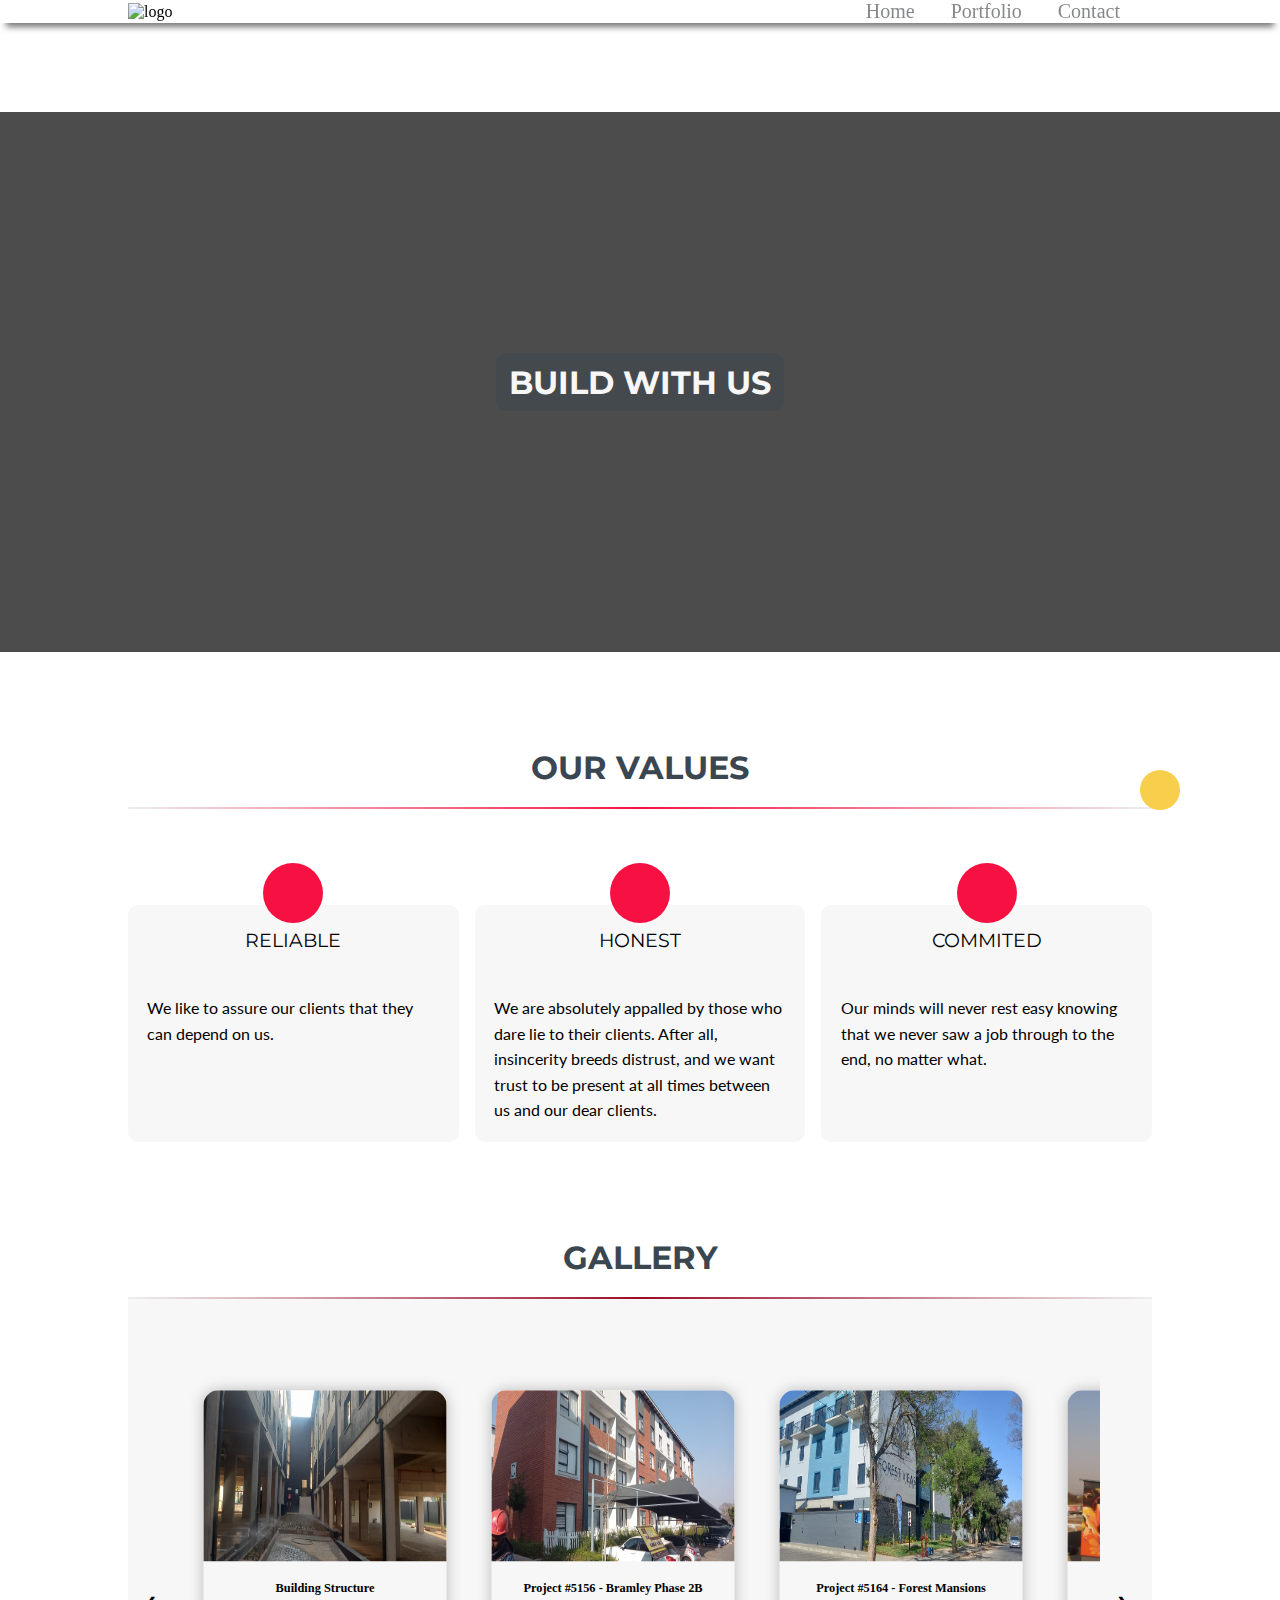
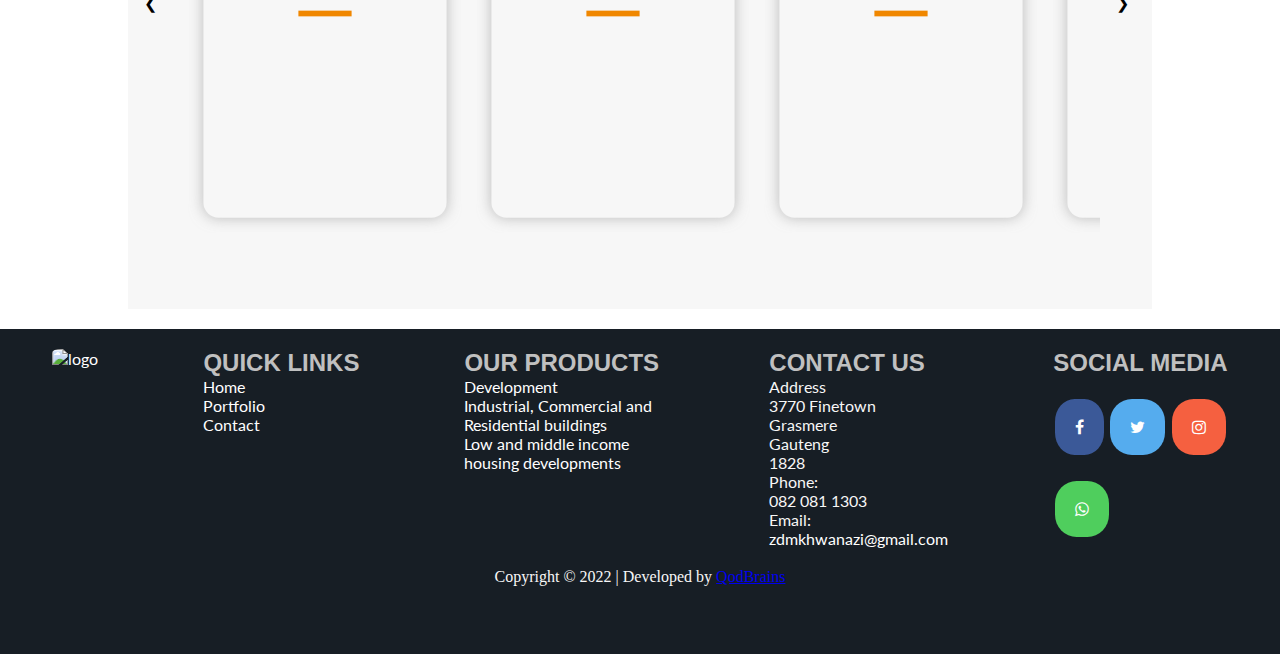
==== commit ef90ab77: "SEO 3rd part complete" ====
--- a/about.html
+++ b/about.html
@@ -1,12 +1,13 @@
 <!DOCTYPE html>
-<html lang="en">
+<html lang="en-ZA">
 
 <head>
     <meta charset="UTF-8">
     <meta http-equiv="X-UA-Compatible" content="IE=edge">
     <meta name="description" content="Here's some of our projects that we at New Look Construction have completed to our satisfied clients' exact preference">
     <meta name="keywords" content="newlookconstruction.co.za, www.newlookconstruction.co.za, www new look constructrion co za, 
-    new look construction co za, newlookconstruction">
+    new look construction co za, newlookconstruction, Building contractors, South African builders, new look construction
+     south africa, sa, za, contact us, get in touch, south african, contractors, general building" />
     <meta http-equiv="content-type" content="text/html; charset=UTF-8">
     <meta name="viewport" content="width=device-width, initial-scale=1.0">
     <link rel="stylesheet" href="https://cdnjs.cloudflare.com/ajax/libs/font-awesome/5.15.1/css/all.min.css" integrity="sha512-+4zCK9k+qNFUR5X+cKL9EIR+ZOhtIloNl9GIKS57V1MyNsYpYcUrUeQc9vNfzsWfV28IaLL3i96P9sdNyeRssA==" crossorigin="anonymous" />
@@ -18,6 +19,7 @@
     <link rel="stylesheet" href="contacts.css">
     <link rel="stylesheet" href="utility.css">
     <link rel="stylesheet" href="style.css">
+    <link rel="canonical" href="http://newlookconstruction.co.za/about.html">
     <script src="https://kit.fontawesome.com/d7eeb407a0.js" crossorigin="anonymous"></script>
     <link rel="stylesheet" href="https://cdnjs.cloudflare.com/ajax/libs/font-awesome/4.7.0/css/font-awesome.min.css">
     <title>Our Portfolio | New Look Construction</title>
@@ -53,7 +55,7 @@
     </nav>
 
     <div class="about-hero__section">
-        <div class="about-flex">
+        <div class="about-flex" loading="lazy" alt="Builders in action">
             <h1>BUILD WITH US</h1>
         </div>
     </div>
